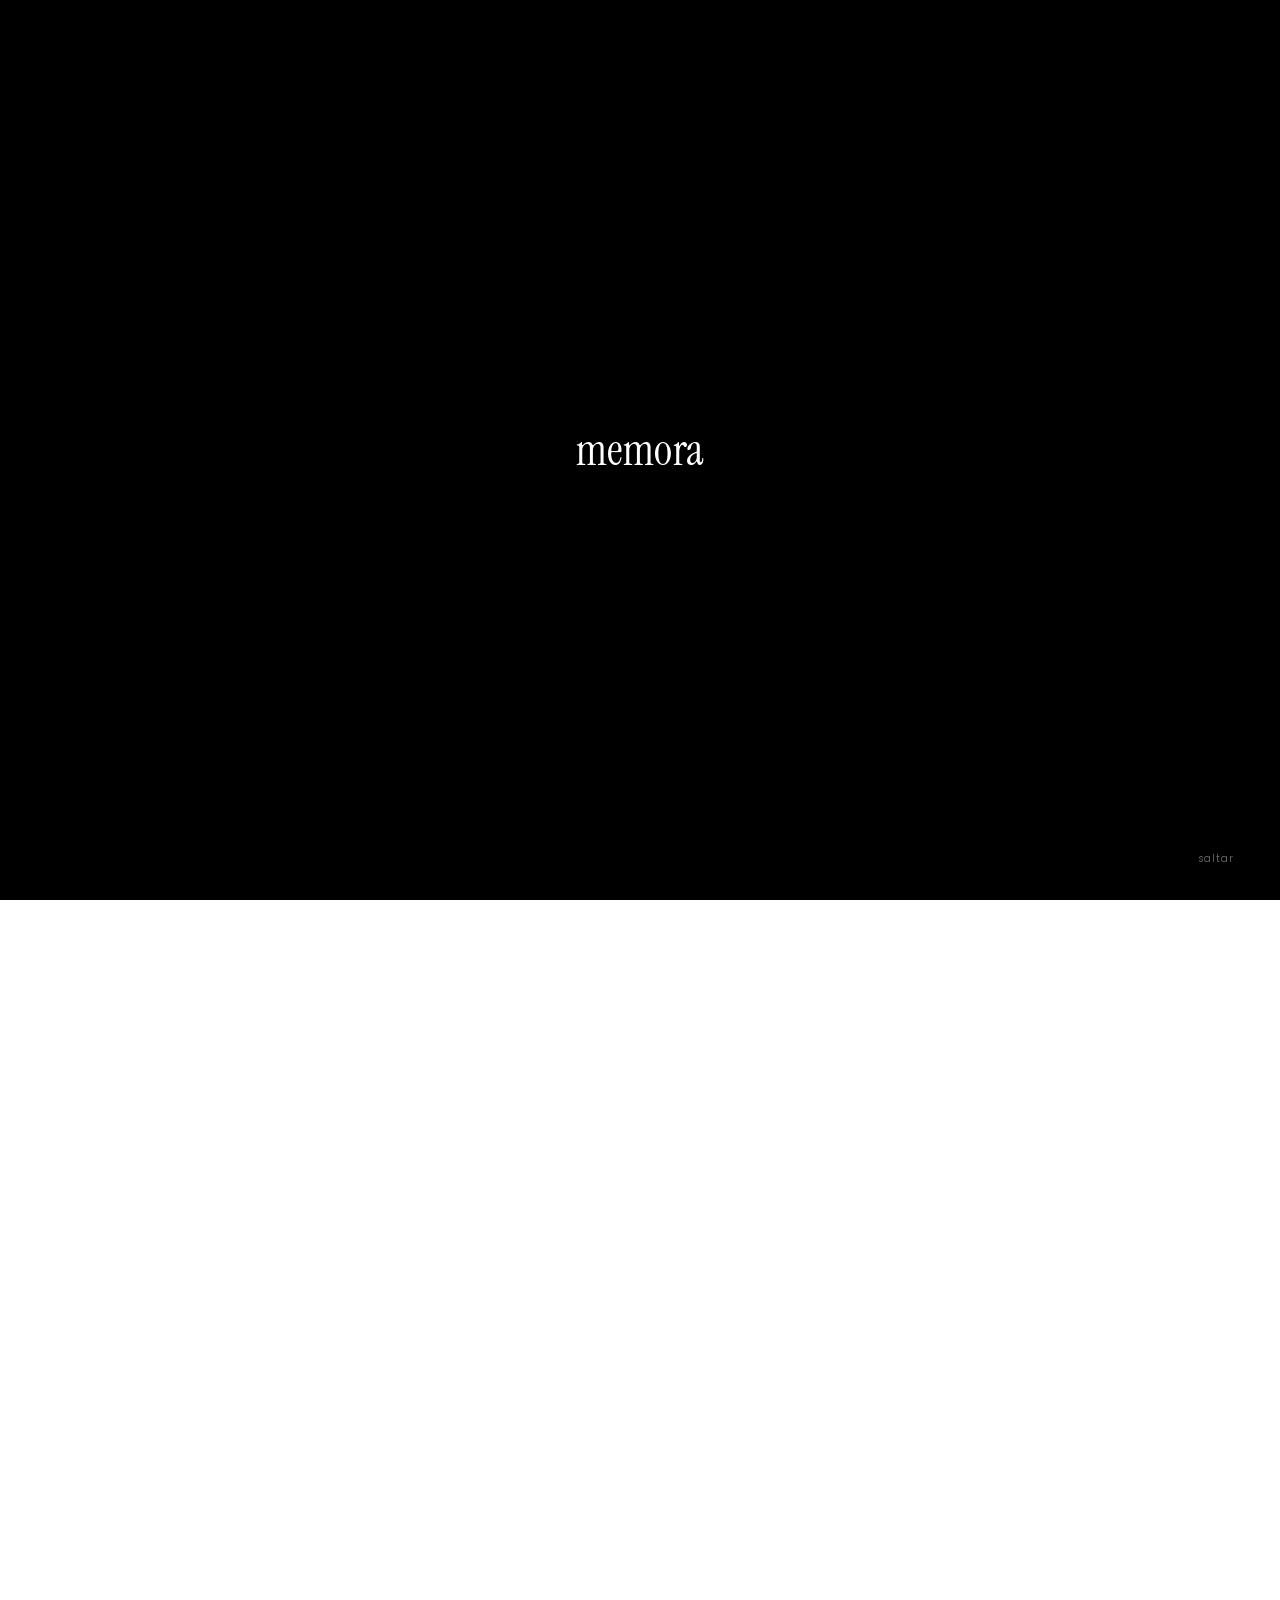
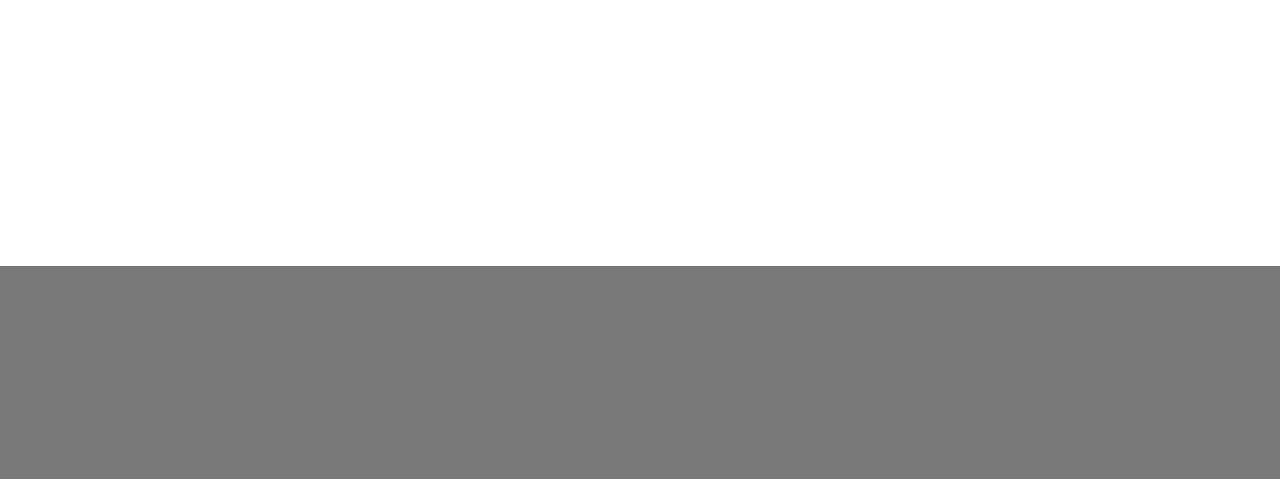
==== predisenadas.html @ 2d240a50 "Add files via upload" ====
<!DOCTYPE html>
<html lang="es" class="no-js">
<head>
<meta charset="UTF-8">
<meta name="viewport" content="width=device-width, initial-scale=1.0">
<title>pre-diseñadas — memora</title>
<meta name="description" content="Catálogo de invitaciones pre-diseñadas de memora.">

<script>
  document.documentElement.classList.remove('no-js');
  document.documentElement.classList.add('js');
  if (window.matchMedia('(prefers-reduced-motion: reduce)').matches) {
    document.documentElement.classList.add('reduced-motion');
  } else {
    var showIntro = true;
    try { showIntro = !window.sessionStorage.getItem('memora:intro'); } catch (e) {}
    if (showIntro) document.documentElement.classList.add('intro-active');
  }
</script>

<link rel="preconnect" href="https://fonts.googleapis.com">
<link rel="preconnect" href="https://fonts.gstatic.com" crossorigin>
<link href="https://fonts.googleapis.com/css2?family=Cormorant+Garamond:wght@300;400;500&family=DM+Sans:wght@300;400;500&family=Instrument+Serif:ital@0;1&family=Jomolhari&family=Karla:wght@300;400;500&family=Playfair+Display:wght@400;500&family=Poppins:wght@300;400;500;600&family=Space+Grotesk:wght@300;400;500&display=swap" rel="stylesheet">

<link rel="stylesheet" href="css/styles.css">
</head>
<body>

<!-- ============ CORTINILLA DE INTRO ============ -->
<div class="intro-curtain" id="introCurtain" aria-hidden="true">
  <video class="intro-curtain__video" src="assets/intro.mp4"
         autoplay muted loop playsinline preload="auto"></video>
  <div class="intro-curtain__veil"></div>
  <p class="intro-curtain__logo">memora</p>
  <button class="intro-curtain__skip" type="button" id="introSkip">saltar</button>
</div>

<!-- ============ HEADER ============ -->
<header class="header">
  <div class="header__inner">
    <a href="index.html" class="logo">memora</a>

    <nav class="nav" aria-label="principal">
      <a href="index.html#servicios">servicios</a>
      <a href="index.html#como-funciona">como funciona</a>
      <a href="predisenadas.html" class="is-current">pre-diseñadas</a>
      <a href="sobre-memora.html">sobre memora</a>
      <a href="index.html#pedir" class="is-active">pedir mi invitación</a>
    </nav>

    <button class="nav-toggle" id="navToggle" aria-label="abrir menú" aria-expanded="false">
      <span class="nav-toggle__icon"></span>
    </button>
  </div>

  <div class="nav-mobile" id="navMobile">
    <a href="index.html#servicios">servicios</a>
    <a href="index.html#como-funciona">como funciona</a>
    <a href="predisenadas.html" class="is-current">pre-diseñadas</a>
    <a href="sobre-memora.html">sobre memora</a>
    <a href="index.html#pedir" class="is-active">pedir mi invitación</a>
  </div>
</header>

<main>

  <!-- ============ ENCABEZADO ============ -->
  <section class="page-head">
    <div class="container">
      <h1 class="page-head__title" data-reveal>pre-diseñadas</h1>
      <p class="page-head__sub" data-reveal style="--d:1">elige la invitación que más se identifique contigo y tu evento</p>
    </div>
  </section>

  <!-- ============ CATÁLOGO ============ -->
  <section class="catalog">
    <div class="container">
      <div class="catalog__grid">
        <article class="design" data-reveal style="--d:0">
          <button class="design__open" type="button"
                  data-name="malmo"
                  data-tag="serif alta y mucho aire"
                  data-desc="tipografía serif de contraste alto sobre fondo hueso. las secciones se separan con líneas finas y la portada respira. funciona muy bien con fotos en blanco y negro.">
            <span class="ph design__media" role="img" aria-label="vista previa de malmo"></span>
            <span class="design__name">malmo</span>
          </button>
          <div class="design__actions">
            <a href="index.html#pedir" class="btn btn--fill">seleccionar</a>
            <button type="button" class="btn btn--link design__demo"
                    data-name="malmo" data-tag="serif alta y mucho aire" data-desc="tipografía serif de contraste alto sobre fondo hueso. las secciones se separan con líneas finas y la portada respira. funciona muy bien con fotos en blanco y negro.">ver demo <span class="arrow">&rsaquo;</span></button>
          </div>
        </article>

        <article class="design" data-reveal style="--d:1">
          <button class="design__open" type="button"
                  data-name="odense"
                  data-tag="editorial, a dos columnas"
                  data-desc="estructura de revista: título grande a la izquierda y los datos del evento en columna. pensada para bodas con varios momentos en el mismo día.">
            <span class="ph design__media" role="img" aria-label="vista previa de odense"></span>
            <span class="design__name">odense</span>
          </button>
          <div class="design__actions">
            <a href="index.html#pedir" class="btn btn--fill">seleccionar</a>
            <button type="button" class="btn btn--link design__demo"
                    data-name="odense" data-tag="editorial, a dos columnas" data-desc="estructura de revista: título grande a la izquierda y los datos del evento en columna. pensada para bodas con varios momentos en el mismo día.">ver demo <span class="arrow">&rsaquo;</span></button>
          </div>
        </article>

        <article class="design" data-reveal style="--d:0">
          <button class="design__open" type="button"
                  data-name="lund"
                  data-tag="minimal, todo en una vista"
                  data-desc="una sola pantalla vertical con la información esencial. sin secciones extra, sin scroll infinito. ideal si tu evento es íntimo.">
            <span class="ph design__media" role="img" aria-label="vista previa de lund"></span>
            <span class="design__name">lund</span>
          </button>
          <div class="design__actions">
            <a href="index.html#pedir" class="btn btn--fill">seleccionar</a>
            <button type="button" class="btn btn--link design__demo"
                    data-name="lund" data-tag="minimal, todo en una vista" data-desc="una sola pantalla vertical con la información esencial. sin secciones extra, sin scroll infinito. ideal si tu evento es íntimo.">ver demo <span class="arrow">&rsaquo;</span></button>
          </div>
        </article>

        <article class="design" data-reveal style="--d:1">
          <button class="design__open" type="button"
                  data-name="oslo"
                  data-tag="fondo oscuro y letra clara"
                  data-desc="el único pre-diseñado en negativo. texto en blanco sobre fondo negro, con acentos en gris. perfecto para eventos de noche.">
            <span class="ph design__media" role="img" aria-label="vista previa de oslo"></span>
            <span class="design__name">oslo</span>
          </button>
          <div class="design__actions">
            <a href="index.html#pedir" class="btn btn--fill">seleccionar</a>
            <button type="button" class="btn btn--link design__demo"
                    data-name="oslo" data-tag="fondo oscuro y letra clara" data-desc="el único pre-diseñado en negativo. texto en blanco sobre fondo negro, con acentos en gris. perfecto para eventos de noche.">ver demo <span class="arrow">&rsaquo;</span></button>
          </div>
        </article>

        <article class="design" data-reveal style="--d:0">
          <button class="design__open" type="button"
                  data-name="flam"
                  data-tag="fotografía a página completa"
                  data-desc="la foto manda: portada a sangre completa y el texto encima. las demás secciones se mantienen limpias para no competir.">
            <span class="ph design__media" role="img" aria-label="vista previa de flam"></span>
            <span class="design__name">flam</span>
          </button>
          <div class="design__actions">
            <a href="index.html#pedir" class="btn btn--fill">seleccionar</a>
            <button type="button" class="btn btn--link design__demo"
                    data-name="flam" data-tag="fotografía a página completa" data-desc="la foto manda: portada a sangre completa y el texto encima. las demás secciones se mantienen limpias para no competir.">ver demo <span class="arrow">&rsaquo;</span></button>
          </div>
        </article>

        <article class="design" data-reveal style="--d:1">
          <button class="design__open" type="button"
                  data-name="lulea"
                  data-tag="retícula y numeración"
                  data-desc="cada sección va numerada y alineada a una retícula visible. muy clara para invitados que necesitan itinerario detallado.">
            <span class="ph design__media" role="img" aria-label="vista previa de lulea"></span>
            <span class="design__name">lulea</span>
          </button>
          <div class="design__actions">
            <a href="index.html#pedir" class="btn btn--fill">seleccionar</a>
            <button type="button" class="btn btn--link design__demo"
                    data-name="lulea" data-tag="retícula y numeración" data-desc="cada sección va numerada y alineada a una retícula visible. muy clara para invitados que necesitan itinerario detallado.">ver demo <span class="arrow">&rsaquo;</span></button>
          </div>
        </article>

        <article class="design" data-reveal style="--d:0">
          <button class="design__open" type="button"
                  data-name="aarhus"
                  data-tag="suave, con mucho espacio"
                  data-desc="márgenes amplios, tipografía mediana y transiciones lentas. la lectura se siente calmada de principio a fin.">
            <span class="ph design__media" role="img" aria-label="vista previa de aarhus"></span>
            <span class="design__name">aarhus</span>
          </button>
          <div class="design__actions">
            <a href="index.html#pedir" class="btn btn--fill">seleccionar</a>
            <button type="button" class="btn btn--link design__demo"
                    data-name="aarhus" data-tag="suave, con mucho espacio" data-desc="márgenes amplios, tipografía mediana y transiciones lentas. la lectura se siente calmada de principio a fin.">ver demo <span class="arrow">&rsaquo;</span></button>
          </div>
        </article>

        <article class="design" data-reveal style="--d:1">
          <button class="design__open" type="button"
                  data-name="orebro"
                  data-tag="clásica con cenefas finas"
                  data-desc="marcos y cenefas de línea delgada enmarcando cada bloque. la opción más tradicional del catálogo, sin sentirse antigua.">
            <span class="ph design__media" role="img" aria-label="vista previa de orebro"></span>
            <span class="design__name">orebro</span>
          </button>
          <div class="design__actions">
            <a href="index.html#pedir" class="btn btn--fill">seleccionar</a>
            <button type="button" class="btn btn--link design__demo"
                    data-name="orebro" data-tag="clásica con cenefas finas" data-desc="marcos y cenefas de línea delgada enmarcando cada bloque. la opción más tradicional del catálogo, sin sentirse antigua.">ver demo <span class="arrow">&rsaquo;</span></button>
          </div>
        </article>

        <article class="design" data-reveal style="--d:0">
          <button class="design__open" type="button"
                  data-name="tromso"
                  data-tag="vertical, tipo scroll largo"
                  data-desc="pensada para leerse en celular de un tirón: bloques cortos, uno tras otro, y la confirmación siempre a la mano.">
            <span class="ph design__media" role="img" aria-label="vista previa de tromso"></span>
            <span class="design__name">tromso</span>
          </button>
          <div class="design__actions">
            <a href="index.html#pedir" class="btn btn--fill">seleccionar</a>
            <button type="button" class="btn btn--link design__demo"
                    data-name="tromso" data-tag="vertical, tipo scroll largo" data-desc="pensada para leerse en celular de un tirón: bloques cortos, uno tras otro, y la confirmación siempre a la mano.">ver demo <span class="arrow">&rsaquo;</span></button>
          </div>
        </article>

        <article class="design" data-reveal style="--d:1">
          <button class="design__open" type="button"
                  data-name="alta"
                  data-tag="asimétrica y con movimiento"
                  data-desc="los bloques se desfasan entre sí y aparecen conforme haces scroll. la más contemporánea de las diez.">
            <span class="ph design__media" role="img" aria-label="vista previa de alta"></span>
            <span class="design__name">alta</span>
          </button>
          <div class="design__actions">
            <a href="index.html#pedir" class="btn btn--fill">seleccionar</a>
            <button type="button" class="btn btn--link design__demo"
                    data-name="alta" data-tag="asimétrica y con movimiento" data-desc="los bloques se desfasan entre sí y aparecen conforme haces scroll. la más contemporánea de las diez.">ver demo <span class="arrow">&rsaquo;</span></button>
          </div>
        </article>
      </div>
    </div>
  </section>

  <!-- ============ CIERRE ============ -->
  <section class="closing closing--bare" id="pedir">
    <div class="container">
      <h2 class="closing__title" data-reveal>todo con y desde<br class="br-m"> el amor</h2>
      <p class="closing__sub" data-reveal style="--d:1">platicame tu idea, estemos en contacto y logremos tu invitación.</p>
      <div class="closing__actions" data-reveal style="--d:2">
        <a href="#pedir" class="btn btn--outline">escríbeme un mensaje</a>
      </div>
    </div>
  </section>

</main>

<!-- ============ FOOTER ============ -->
<footer class="footer">
  <div class="footer__inner">
    <p class="footer__logo" data-reveal>memora</p>
    <div class="footer__meta" data-reveal style="--d:1">
      <a href="#">@bymemora</a>
      <a href="#">bymemora.mx</a>
      <span>2026</span>
    </div>
  </div>
</footer>

<!-- ============ MODAL DE DEMO ============ -->
<div class="modal" id="demoModal" role="dialog" aria-modal="true" aria-labelledby="demoTitle" aria-hidden="true">
  <div class="modal__backdrop" data-close></div>

  <div class="modal__panel" role="document">
    <button class="modal__close" type="button" data-close aria-label="cerrar"></button>

    <div class="modal__head">
      <p class="modal__eyebrow" id="demoTag"></p>
      <h2 class="modal__title" id="demoTitle"></h2>
    </div>

    <!-- ---- vista previa + personalizador ---- -->
    <div class="modal__stage">

      <div class="preview" id="preview" data-palette="hueso" data-fonts="clasica">
        <div class="preview__bar" aria-hidden="true">
          <span></span><span></span><span></span>
          <em class="preview__tpl" id="previewTpl"></em>
        </div>
        <div class="preview__inner">
          <p class="preview__eyebrow">nos casamos</p>
          <h3 class="preview__names">ana <span class="preview__amp">&amp;</span> luis</h3>
          <span class="preview__rule"></span>
          <p class="preview__meta">sábado 14 de noviembre · 2026</p>
          <p class="preview__meta preview__meta--soft">hacienda san gabriel · morelos</p>
          <span class="preview__btn">confirmar asistencia</span>
          <p class="preview__foot">bymemora.mx/anayluis</p>
        </div>
      </div>

      <div class="picker">
        <p class="picker__label" id="labelPalettes">paletas de colores</p>
        <div class="picker__grid" role="radiogroup" aria-labelledby="labelPalettes">

          <button class="swatch is-active" type="button" role="radio" aria-checked="true" data-palette="hueso">
            <span class="swatch__bars" aria-hidden="true"><i></i><i></i><i></i><i></i></span>
            <span class="swatch__name">hueso</span>
          </button>

          <button class="swatch" type="button" role="radio" aria-checked="false" data-palette="tinta">
            <span class="swatch__bars" aria-hidden="true"><i></i><i></i><i></i><i></i></span>
            <span class="swatch__name">tinta</span>
          </button>

          <button class="swatch" type="button" role="radio" aria-checked="false" data-palette="nieve">
            <span class="swatch__bars" aria-hidden="true"><i></i><i></i><i></i><i></i></span>
            <span class="swatch__name">nieve</span>
          </button>

          <button class="swatch" type="button" role="radio" aria-checked="false" data-palette="terracota">
            <span class="swatch__bars" aria-hidden="true"><i></i><i></i><i></i><i></i></span>
            <span class="swatch__name">terracota</span>
          </button>

        </div>
      </div>

      <div class="picker">
        <p class="picker__label" id="labelFonts">paquetes de fuentes</p>
        <div class="picker__grid" role="radiogroup" aria-labelledby="labelFonts">

          <button class="fontchip is-active" type="button" role="radio" aria-checked="true" data-fonts="clasica">
            <span class="fontchip__head">Encabezado</span>
            <span class="fontchip__body">Texto de párrafo</span>
            <span class="fontchip__name">clásica</span>
          </button>

          <button class="fontchip" type="button" role="radio" aria-checked="false" data-fonts="editorial">
            <span class="fontchip__head">Encabezado</span>
            <span class="fontchip__body">Texto de párrafo</span>
            <span class="fontchip__name">editorial</span>
          </button>

          <button class="fontchip" type="button" role="radio" aria-checked="false" data-fonts="romantica">
            <span class="fontchip__head">Encabezado</span>
            <span class="fontchip__body">Texto de párrafo</span>
            <span class="fontchip__name">romántica</span>
          </button>

          <button class="fontchip" type="button" role="radio" aria-checked="false" data-fonts="moderna">
            <span class="fontchip__head">Encabezado</span>
            <span class="fontchip__body">Texto de párrafo</span>
            <span class="fontchip__name">moderna</span>
          </button>

        </div>
      </div>

    </div>

    <div class="modal__info">
      <p class="modal__text" id="demoText"></p>
      <p class="modal__label">incluye:</p>
      <ul class="modal__list">
        <li>dominio <span class="u">bymemora.mx/tunombreyeldetupareja</span>.</li>
        <li><strong>lista en 72 horas hábiles.</strong></li>
        <li>cambios de color y tipografías sugeridas.</li>
        <li>confirmación de asistencia integrada.</li>
        <li>galería de fotos y cuenta regresiva.</li>
        <li>responsiva para desktop y mobile.</li>
      </ul>
      <p class="modal__combo">combinación elegida: <strong id="demoCombo">hueso · clásica</strong></p>
      <div class="modal__actions">
        <a href="index.html#pedir" class="btn btn--fill" id="demoSelect">seleccionar esta invitación</a>
        <a href="#" class="btn btn--link">abrir demo completo <span class="arrow">&rsaquo;</span></a>
      </div>
    </div>
  </div>
</div>

<script src="js/main.js"></script>
</body>
</html>
---- css/styles.css ----
/* ============================================================
   memora — estilos base
   Fuentes: Jomolhari (display) · Poppins (texto) · Instrument Serif (logo)
   ============================================================ */

:root{
  /* paleta */
  --gray-100:#EEEEEE;
  --gray-500:#787878;
  --black:#000000;
  --white:#FFFFFF;

  /* tipografía */
  --font-display:"Jomolhari", Georgia, serif;
  --font-body:"Poppins", Helvetica, Arial, sans-serif;
  --font-logo:"Instrument Serif", Georgia, serif;

  /* layout */
  --container:1280px;
  --pad-x:20px;
  --radius:0px;

  /* movimiento */
  --ease-soft:cubic-bezier(.22,.61,.36,1);
  --ease-out:cubic-bezier(.16,1,.3,1);

  /* stack de cards */
  --stack-top:74px;
  --stack-step:12px;
  --stack-end:24px;
}

/* ---------- reset ---------- */
*,*::before,*::after{box-sizing:border-box;}
html{-webkit-text-size-adjust:100%;scroll-behavior:smooth;}
body{
  margin:0;
  background:var(--white);
  color:var(--black);
  font-family:var(--font-body);
  font-weight:300;
  line-height:1.65;
  -webkit-font-smoothing:antialiased;
}
h1,h2,h3,h4,p,ul,ol,figure{margin:0;padding:0;}
ul,ol{list-style:none;}
img{max-width:100%;display:block;}
a{color:inherit;text-decoration:none;}
button{font:inherit;color:inherit;background:none;border:0;cursor:pointer;}
:focus-visible{outline:1px solid var(--black);outline-offset:3px;}

.container{
  width:100%;
  max-width:var(--container);
  margin-inline:auto;
  padding-inline:var(--pad-x);
}

/* ============================================================
   REVEAL — fade in / fade out con scroll
   ============================================================ */
.js [data-reveal]{
  opacity:0;
  transform:translate3d(0,26px,0);
  transition:
    opacity var(--rev-dur,1.05s) var(--ease-soft) var(--rev-delay),
    transform var(--rev-dur,1.05s) var(--ease-soft) var(--rev-delay);
  will-change:opacity,transform;
}
.js [data-reveal].is-in{
  opacity:1;
  transform:translate3d(0,0,0);
}
[data-reveal]{--rev-delay:calc(var(--d,0) * 90ms);}
/* al salir por arriba no acumulamos delay: el fade-out es inmediato */
.js [data-reveal].is-out{--rev-delay:0ms;}

.reduced-motion [data-reveal],
.no-js [data-reveal]{opacity:1 !important;transform:none !important;}

/* saltos de línea condicionales */
.br-d{display:none;}   /* solo desktop */
.br-m{display:inline;} /* solo mobile  */

/* ---------- placeholders de imagen ---------- */
.ph{
  display:block;
  position:relative;
  width:100%;
  background-color:var(--gray-100);
  background-image:repeating-linear-gradient(45deg,
      rgba(120,120,120,.14) 0 1px, transparent 1px 12px);
  overflow:hidden;
}
.ph::after{
  content:"imagen";
  position:absolute;
  inset:0;
  display:flex;
  align-items:center;
  justify-content:center;
  font-size:10px;
  letter-spacing:.14em;
  text-transform:uppercase;
  color:var(--gray-500);
}
.ph--hero{aspect-ratio:16/11;}
.ph--wide{aspect-ratio:16/11;}
.ph--plan{aspect-ratio:16/10;background-color:#E2E2E2;}

/* ============================================================
   HEADER
   ============================================================ */
.header{
  position:sticky;
  top:0;
  z-index:60;
  background:var(--white);
}
.header__inner{
  max-width:var(--container);
  margin-inline:auto;
  padding:14px var(--pad-x);
  display:flex;
  align-items:center;
  justify-content:space-between;
  gap:24px;
}
.logo{
  font-family:var(--font-logo);
  font-size:26px;
  line-height:1;
  letter-spacing:.005em;
}
.nav{display:none;}
.nav a{
  font-size:11px;
  letter-spacing:.02em;
  color:var(--black);
}
.nav a.is-active{font-weight:600;}
.nav a.is-current{border-bottom:1px solid var(--black);padding-bottom:2px;}
.nav-mobile a.is-current{border-bottom:1px solid var(--black);justify-self:start;padding-bottom:2px;}

.nav-toggle{
  width:26px;height:26px;
  display:grid;place-items:center;
}
.nav-toggle__icon{
  position:relative;
  display:block;width:15px;height:15px;
}
.nav-toggle__icon::before,
.nav-toggle__icon::after{
  content:"";position:absolute;background:var(--black);
  transition:transform .3s ease,opacity .3s ease;
}
.nav-toggle__icon::before{left:0;top:7px;width:15px;height:1px;}
.nav-toggle__icon::after{top:0;left:7px;width:1px;height:15px;}
.nav-toggle[aria-expanded="true"] .nav-toggle__icon::after{transform:rotate(90deg);opacity:0;}
.nav-toggle[aria-expanded="true"] .nav-toggle__icon::before{transform:rotate(45deg);}

.nav-mobile{
  display:grid;
  gap:14px;
  padding:0 var(--pad-x);
  max-height:0;
  overflow:hidden;
  transition:max-height .35s ease,padding .35s ease;
}
.nav-mobile.is-open{max-height:320px;padding:8px var(--pad-x) 26px;}
.nav-mobile a{font-size:13px;}
.nav-mobile a.is-active{font-weight:600;}

/* ============================================================
   HERO
   ============================================================ */
.hero{padding-top:26px;}
.hero__title{
  font-family:var(--font-display);
  font-weight:400;
  font-size:40px;
  line-height:1.06;
  letter-spacing:-.005em;
}
.hero__sub{
  margin-top:14px;
  font-size:12px;
  line-height:1.6;
  color:var(--black);
  max-width:30ch;
}
.hero .ph--hero{margin-top:28px;}

/* ============================================================
   INTRO
   ============================================================ */
.intro{padding:56px 0 0;text-align:center;}
.intro__title{
  font-family:var(--font-display);
  font-weight:400;
  font-size:24px;
  line-height:1.22;
}
.intro__sub{
  margin-top:16px;
  font-size:12px;
  line-height:1.7;
  color:var(--black);
}

/* ============================================================
   PLANES
   ============================================================ */
.plans{padding:44px 0 0;}
.plans__stack{
  padding-bottom:10vh;
}
.plan{
  position:sticky;
  top:var(--plan-top,var(--stack-top));
  z-index:var(--z,1);
  background:var(--gray-100);
  padding:26px 20px 30px;
  transform-origin:center top;
  backface-visibility:hidden;
  will-change:transform,opacity;
}
.plan + .plan{margin-top:26px;}
.reduced-motion .plan{position:static;transform:none !important;opacity:1 !important;}

.plan__head{
  width:100%;
  display:flex;
  align-items:flex-start;
  justify-content:space-between;
  gap:16px;
  text-align:left;
}
.plan__title{
  font-family:var(--font-display);
  font-weight:400;
  font-size:27px;
  line-height:1.1;
}
.plan__chevron{
  flex:none;
  width:14px;height:14px;
  margin-top:10px;
  border-right:1px solid var(--black);
  border-bottom:1px solid var(--black);
  transform:rotate(45deg);
  transition:transform .3s ease;
}
.plan.is-open .plan__chevron{transform:rotate(225deg);}

.plan__body{
  max-height:0;
  overflow:hidden;
  transition:max-height .45s ease;
}
.plan.is-open .plan__body{max-height:2600px;}

.plan__price{
  font-family:var(--font-display);
  font-size:20px;
  line-height:1.2;
  margin-top:18px;
  text-align:right;
}
.plan__note{
  font-size:9px;
  color:var(--gray-500);
  text-align:right;
  margin-top:2px;
}
.plan__left .ph--plan{margin-top:16px;}

.plan__lead{
  font-weight:600;
  font-size:12px;
  line-height:1.5;
  margin-top:22px;
}
.plan__text{
  font-size:11px;
  line-height:1.75;
  color:var(--gray-500);
  margin-top:12px;
}
.plan__label{
  font-size:11px;
  margin-top:16px;
  color:var(--gray-500);
}
.plan__list{
  margin-top:6px;
  display:grid;
  gap:7px;
}
.plan__list li{
  position:relative;
  padding-left:14px;
  font-size:11px;
  line-height:1.55;
}
.plan__list li::before{
  content:"";
  position:absolute;
  left:2px;top:.62em;
  width:3px;height:3px;
  border-radius:50%;
  background:var(--black);
}
.plan__list strong{font-weight:600;}
.plan__list .u{text-decoration:underline;text-underline-offset:2px;}

.plan__actions{
  margin-top:22px;
  display:flex;
  align-items:center;
  flex-wrap:wrap;
  gap:14px 20px;
}

/* ============================================================
   BOTONES
   ============================================================ */
.btn{
  display:inline-flex;
  align-items:center;
  gap:8px;
  font-size:11px;
  line-height:1;
  letter-spacing:.01em;
  border-radius:var(--radius);
  transition:background-color .25s ease,color .25s ease,border-color .25s ease;
}
.btn--fill{
  background:#DEDEDE;
  padding:11px 18px;
}
.btn--fill:hover{background:var(--black);color:var(--white);}
.btn--outline{
  background:var(--white);
  border:1px solid var(--gray-500);
  padding:11px 20px;
}
.btn--outline:hover{background:var(--black);border-color:var(--black);color:var(--white);}
.btn--link{padding:0;}
.btn--link .arrow{font-size:14px;}
.btn--link:hover{opacity:.55;}

/* ============================================================
   CÓMO FUNCIONA
   ============================================================ */
.how{padding:62px 0 0;text-align:center;}
.how__title{
  font-family:var(--font-display);
  font-weight:400;
  font-size:26px;
  line-height:1.2;
}
.how__sub{
  margin-top:10px;
  font-size:12px;
}

.tabs{
  margin-top:34px;
  display:flex;
  gap:22px;
  justify-content:flex-start;
  overflow-x:auto;
  padding-bottom:12px;
  border-bottom:1px solid var(--black);
  scrollbar-width:none;
}
.tabs::-webkit-scrollbar{display:none;}
.tab{
  flex:none;
  font-family:var(--font-display);
  font-size:15px;
  line-height:1.25;
  text-align:center;
  color:var(--black);
  opacity:.55;
  transition:opacity .25s ease;
}
.tab.is-active{opacity:1;}

.steps{
  margin-top:38px;
  display:grid;
  gap:34px;
}
.step__num{
  display:block;
  font-family:var(--font-display);
  font-size:26px;
  line-height:1;
}
.step__title{
  margin-top:8px;
  font-size:12px;
  font-weight:600;
  line-height:1.45;
}
.step__text{
  margin-top:10px;
  font-size:11px;
  line-height:1.75;
  color:var(--gray-500);
  max-width:34ch;
  margin-inline:auto;
}

.how__actions{
  margin-top:44px;
  display:flex;
  flex-direction:column;
  align-items:center;
  gap:12px;
}

/* ============================================================
   CIERRE
   ============================================================ */
.closing{padding:64px 0 0;}
.closing .ph--wide{margin-bottom:56px;}
.closing__title{
  font-family:var(--font-display);
  font-weight:400;
  font-size:32px;
  line-height:1.12;
  text-align:center;
}
.closing__sub{
  margin-top:16px;
  font-size:12px;
  line-height:1.7;
  text-align:center;
}
.closing__actions{
  margin-top:26px;
  display:flex;
  justify-content:center;
}

/* ============================================================
   FOOTER
   ============================================================ */
.footer{
  margin-top:70px;
  background:var(--gray-500);
  color:var(--white);
  overflow:hidden;
}
.footer__inner{
  max-width:var(--container);
  margin-inline:auto;
  padding:26px var(--pad-x) 0;
  display:flex;
  flex-direction:column;
}
.footer__meta{
  display:grid;
  gap:1px;
  font-size:10px;
  line-height:1.5;
  order:1;
}
.footer__logo{
  order:2;
  font-family:var(--font-logo);
  font-size:23vw;
  line-height:.82;
  margin-top:18px;
  margin-bottom:-.1em;
  letter-spacing:-.005em;
}

/* ============================================================
   TABLET
   ============================================================ */
@media (min-width:640px){
  .steps{grid-template-columns:1fr 1fr;gap:40px 30px;}
  .how__actions{flex-direction:row;justify-content:center;gap:16px;}
}

/* ============================================================
   DESKTOP
   ============================================================ */
@media (min-width:1000px){
  :root{
    --pad-x:40px;
    --stack-top:100px;
    --stack-step:22px;
    --stack-end:40px;
  }

  .br-d{display:inline;}
  .br-m{display:none;}

  /* ---- header ---- */
  .header__inner{padding:22px var(--pad-x);}
  .logo{font-size:30px;}
  .nav{
    display:flex;
    align-items:center;
    gap:clamp(28px,4.4vw,64px);
  }
  .nav a{font-size:12px;}
  .nav-toggle{display:none;}
  .nav-mobile{display:none;}

  /* ---- hero ---- */
  .hero{padding-top:64px;}
  .hero__title{
    font-size:clamp(64px,6.7vw,100px);
    line-height:1;
    text-align:center;
  }
  .hero__sub{
    margin-top:26px;
    font-size:12.5px;
    text-align:center;
    max-width:none;
  }
  .hero .ph--hero{margin-top:52px;aspect-ratio:16/4.1;}

  /* ---- intro ---- */
  .intro{padding:96px 0 0;}
  .intro__title{font-size:clamp(26px,2.4vw,34px);}
  .intro__sub{margin-top:22px;font-size:12.5px;}

  /* ---- planes ---- */
  .plans{padding:78px 0 0;}
  .plans__stack{padding-bottom:14vh;}
  .plan{
    padding:44px 44px 52px;
    display:grid;
    grid-template-columns:47% 1fr;
    column-gap:5%;
    align-items:start;
  }
  .plan + .plan{margin-top:44px;}

  .plan__head{
    grid-column:1;
    grid-row:1;
    cursor:default;
    pointer-events:none;
  }
  .plan__title{font-size:clamp(28px,2.85vw,40px);}
  .plan__chevron{display:none;}

  .plan__body{display:contents;max-height:none;overflow:visible;}
  .plan__left{grid-column:1;grid-row:2;}
  .plan__right{grid-column:2;grid-row:1 / span 2;}

  .plan__price{
    font-size:clamp(22px,2.05vw,29px);
    margin-top:22px;
    text-align:left;
  }
  .plan__note{font-size:9.5px;text-align:left;}
  .plan__left .ph--plan{margin-top:22px;aspect-ratio:16/7;}

  .plan__lead{font-size:12.5px;margin-top:0;}
  .plan__text{font-size:11.5px;margin-top:16px;}
  .plan__label{margin-top:20px;}
  .plan__list{margin-top:8px;gap:8px;}
  .plan__list li{font-size:11.5px;}
  .plan__actions{margin-top:30px;gap:14px 26px;}

  /* ---- cómo funciona ---- */
  .how{padding:120px 0 0;}
  .how__title{font-size:clamp(26px,2.4vw,34px);}
  .how__sub{margin-top:14px;font-size:12.5px;}

  .tabs{
    margin-top:56px;
    display:grid;
    grid-template-columns:repeat(3,1fr);
    gap:0;
    border-bottom:0;
    padding-bottom:0;
    overflow:visible;
  }
  .tab{
    font-size:clamp(20px,1.85vw,26px);
    padding-bottom:14px;
    opacity:1;
    border-bottom:1px solid transparent;
  }
  .tab.is-active{border-bottom-color:var(--black);}

  .steps{
    margin-top:48px;
    grid-template-columns:repeat(4,1fr);
    gap:0 4%;
  }
  .step__num{font-size:clamp(24px,2.1vw,30px);}
  .step__title{margin-top:12px;font-size:12.5px;}
  .step__text{margin-top:14px;font-size:11.5px;max-width:none;}

  .how__actions{margin-top:64px;gap:20px;}

  /* ---- cierre ---- */
  .closing{padding:120px 0 0;}
  .closing .ph--wide{margin-bottom:96px;aspect-ratio:16/4.1;}
  .closing__title{font-size:clamp(48px,4.6vw,70px);}
  .closing__sub{margin-top:26px;font-size:12.5px;}
  .closing__actions{margin-top:36px;}

  /* ---- footer ---- */
  .footer{margin-top:110px;}
  .footer__inner{
    flex-direction:row;
    align-items:flex-end;
    justify-content:space-between;
    padding:56px var(--pad-x) 0;
    gap:40px;
  }
  .footer__logo{
    order:1;
    font-size:clamp(120px,17vw,240px);
    margin-top:0;
  }
  .footer__meta{
    order:2;
    font-size:11px;
    text-align:right;
    padding-bottom:clamp(24px,3vw,48px);
  }
}

/* ============================================================
   ACCESIBILIDAD
   ============================================================ */
@media (prefers-reduced-motion:reduce){
  *{animation:none !important;transition:none !important;scroll-behavior:auto !important;}
}

/* ============================================================
   PÁGINAS INTERIORES — encabezado
   ============================================================ */
.page-head{
  padding:44px 0 0;
  text-align:center;
}
.page-head__title{
  font-family:var(--font-display);
  font-weight:400;
  font-size:clamp(42px,13vw,58px);
  line-height:1.02;
  letter-spacing:-.01em;
}
.page-head__sub{
  margin-top:18px;
  font-size:12px;
  line-height:1.7;
}

/* ============================================================
   CATÁLOGO PRE-DISEÑADAS
   ============================================================ */
.catalog{padding:38px 0 0;}
.catalog__grid{
  display:grid;
  grid-template-columns:1fr;
  gap:42px 26px;
}
.design{
  display:flex;
  flex-direction:column;
  align-items:flex-start;
}
.design__open{
  display:block;
  width:100%;
  text-align:left;
  padding:0;
}
.design__media{
  aspect-ratio:3/2;
  background-color:#D9D9D9;
  transition:opacity .5s var(--ease-soft);
}
.design__open:hover .design__media{opacity:.78;}
.design__name{
  font-family:var(--font-display);
  font-weight:400;
  font-size:clamp(30px,8vw,40px);
  line-height:1.1;
  margin-top:10px;
}
.design__actions{
  margin-top:12px;
  display:flex;
  align-items:center;
  gap:16px;
  flex-wrap:wrap;
}

/* ============================================================
   MODAL DE DEMO
   ============================================================ */
.modal{
  position:fixed;
  inset:0;
  z-index:120;
  display:grid;
  place-items:end center;
  visibility:hidden;
  pointer-events:none;
}
.modal.is-open{visibility:visible;pointer-events:auto;}

.modal__backdrop{
  position:absolute;
  inset:0;
  background:rgba(0,0,0,.42);
  opacity:0;
  transition:opacity .45s var(--ease-soft);
}
.modal.is-open .modal__backdrop{opacity:1;}

.modal__panel{
  position:relative;
  width:100%;
  max-height:92vh;
  overflow-y:auto;
  background:var(--white);
  padding:22px 20px 34px;
  transform:translate3d(0,26px,0);
  opacity:0;
  transition:transform .5s var(--ease-out),opacity .4s var(--ease-soft);
  -webkit-overflow-scrolling:touch;
}
.modal.is-open .modal__panel{transform:none;opacity:1;}

.modal__close{
  position:absolute;
  top:16px;right:18px;
  width:26px;height:26px;
  display:grid;place-items:center;
}
.modal__close::before,
.modal__close::after{
  content:"";
  position:absolute;
  width:15px;height:1px;
  background:var(--black);
}
.modal__close::before{transform:rotate(45deg);}
.modal__close::after{transform:rotate(-45deg);}

.modal__stage{margin-top:16px;}
.modal__eyebrow{
  font-size:10px;
  letter-spacing:.16em;
  text-transform:uppercase;
  color:var(--gray-500);
}
.modal__title{
  font-family:var(--font-display);
  font-weight:400;
  font-size:clamp(32px,9vw,44px);
  line-height:1.05;
  margin-top:4px;
}
.modal__info{margin-top:20px;}
.modal__text{
  font-size:12px;
  line-height:1.8;
  color:var(--gray-500);
}
.modal__label{
  margin-top:18px;
  font-size:11px;
  color:var(--gray-500);
}
.modal__list{
  margin-top:8px;
  display:grid;
  gap:7px;
}
.modal__list li{
  position:relative;
  padding-left:14px;
  font-size:11.5px;
  line-height:1.55;
}
.modal__list li::before{
  content:"";
  position:absolute;
  left:2px;top:.62em;
  width:3px;height:3px;
  border-radius:50%;
  background:var(--black);
}
.modal__actions{
  margin-top:24px;
  display:flex;
  align-items:center;
  gap:16px;
  flex-wrap:wrap;
}
body.is-locked{overflow:hidden;}

/* ============================================================
   SOBRE MEMORA
   ============================================================ */
.about{padding:44px 0 0;}
.about__grid{
  display:grid;
  grid-template-columns:1fr;
  gap:28px;
}
.about__media{aspect-ratio:3/4;background-color:#D9D9D9;}
.about__lead{
  font-weight:600;
  font-size:13px;
  line-height:1.55;
}
.about__text{
  margin-top:16px;
  font-size:12px;
  line-height:1.95;
}
.about__text + .about__text{margin-top:18px;}

/* variante de cierre sin banda de imagen */
.closing--bare{padding-top:80px;}

/* ============================================================
   DESKTOP — páginas interiores
   ============================================================ */
@media (min-width:640px){
  .catalog__grid{grid-template-columns:1fr 1fr;}
}

@media (min-width:1000px){
  .page-head{padding:80px 0 0;}
  .page-head__title{font-size:clamp(72px,8.2vw,120px);}
  .page-head__sub{margin-top:30px;font-size:13px;}

  .catalog{padding:56px 0 0;}
  .catalog__grid{gap:64px 5%;}
  .design__name{font-size:clamp(34px,3.4vw,48px);margin-top:14px;}
  .design__actions{margin-top:16px;gap:22px;}

  .modal{place-items:center;padding:40px;}
  .modal__panel{
    max-width:1000px;
    max-height:86vh;
    padding:46px 48px 52px;
    display:grid;
    grid-template-columns:1fr 1fr;
    column-gap:5%;
    align-items:start;
    transform:translate3d(0,20px,0) scale(.985);
  }
  .modal__head{grid-column:1;}
  .modal__info{grid-column:2;grid-row:1 / span 2;margin-top:0;}
  .modal__close{top:22px;right:24px;}
  .modal__text{font-size:12.5px;}

  .about{padding:96px 0 0;}
  .about__grid{grid-template-columns:45% 1fr;column-gap:5%;align-items:start;}
  .about__lead{font-size:15px;}
  .about__text{margin-top:22px;font-size:13px;line-height:2.05;}

  .closing--bare{padding-top:150px;}
}

/* ============================================================
   CORTINILLA DE INTRODUCCIÓN
   ============================================================ */
.intro-active,
.intro-active body{overflow:hidden;}

.intro-curtain{
  display:none;
  position:fixed;
  inset:0;
  z-index:200;
  place-items:center;
  background:var(--black);
  overflow:hidden;
  opacity:1;
  transition:opacity var(--intro-fade,1.2s) var(--ease-soft);
}
.js.intro-active .intro-curtain{display:grid;}

.intro-curtain__video{
  position:absolute;
  inset:0;
  width:100%;
  height:100%;
  object-fit:cover;
  transform:scale(1.02);
  animation:introZoom 6.4s var(--ease-out) forwards;
}
@keyframes introZoom{
  from{transform:scale(1.02);}
  to{transform:scale(1.09);}
}

.intro-curtain__veil{
  position:absolute;
  inset:0;
  background:
    radial-gradient(120% 90% at 50% 50%, rgba(0,0,0,.18) 0%, rgba(0,0,0,.5) 100%);
}

.intro-curtain__logo{
  position:relative;
  font-family:var(--font-logo);
  font-size:clamp(30px,3.6vw,44px);
  line-height:1;
  color:var(--white);
  letter-spacing:.16em;
  opacity:0;
  transform:translate3d(0,10px,0);
  transition:
    opacity 1.5s var(--ease-soft) .45s,
    transform 1.7s var(--ease-out) .45s,
    letter-spacing 1.9s var(--ease-out) .45s;
}
.intro-curtain.is-ready .intro-curtain__logo{
  opacity:1;
  transform:none;
  letter-spacing:.005em;
}

.intro-curtain__skip{
  position:absolute;
  right:20px;
  bottom:20px;
  font-size:10px;
  letter-spacing:.1em;
  color:var(--white);
  opacity:0;
  transition:opacity .8s var(--ease-soft) 1.6s;
}
.intro-curtain.is-ready .intro-curtain__skip{opacity:.45;}
.intro-curtain__skip:hover{opacity:1;}

.intro-curtain.is-done{
  opacity:0;
  pointer-events:none;
}

@media (min-width:1000px){
  .intro-curtain__skip{right:40px;bottom:32px;}
}

.reduced-motion .intro-curtain,
.no-js .intro-curtain{display:none !important;}

/* ============================================================
   ============================================================
   PERSONALIZADOR DE TEMAS  (modal pre-diseñadas)
   ------------------------------------------------------------
   ÚNICA FUENTE DE VERDAD.
   Cada bloque de aquí abajo define un tema completo. Los mismos
   valores alimentan la vista previa Y el chip que lo selecciona,
   así que basta editar un bloque para actualizar las dos cosas.
   ============================================================
   ============================================================ */

/* ---------- 1. PALETAS DE COLOR (4) ---------- */
[data-palette="hueso"]{
  --pv-bg:#F6F3EC;
  --pv-line:#DDD5C2;
  --pv-accent:#B08968;
  --pv-ink:#2B2A26;
}
[data-palette="tinta"]{
  --pv-bg:#16150F;
  --pv-line:#3A382C;
  --pv-accent:#C9A227;
  --pv-ink:#F3F0E6;
}
[data-palette="nieve"]{
  --pv-bg:#FFFFFF;
  --pv-line:#EEEEEE;
  --pv-accent:#787878;
  --pv-ink:#000000;
}
[data-palette="terracota"]{
  --pv-bg:#F7EDE8;
  --pv-line:#E7CFC5;
  --pv-accent:#C0675A;
  --pv-ink:#3A2621;
}

/* ---------- 2. PAQUETES DE FUENTES (4) ---------- */
[data-fonts="clasica"]{
  --pv-display:"Jomolhari", Georgia, serif;
  --pv-body:"Poppins", Helvetica, Arial, sans-serif;
}
[data-fonts="editorial"]{
  --pv-display:"Playfair Display", Georgia, serif;
  --pv-body:"Karla", Helvetica, Arial, sans-serif;
}
[data-fonts="romantica"]{
  --pv-display:"Cormorant Garamond", Georgia, serif;
  --pv-body:"DM Sans", Helvetica, Arial, sans-serif;
}
[data-fonts="moderna"]{
  --pv-display:"Instrument Serif", Georgia, serif;
  --pv-body:"Space Grotesk", Helvetica, Arial, sans-serif;
}

/* ============================================================
   VISTA PREVIA
   ============================================================ */
.preview{
  border:1px solid var(--gray-100);
  background:var(--pv-bg);
  color:var(--pv-ink);
  overflow:hidden;
  transition:background-color .55s var(--ease-soft),color .55s var(--ease-soft);
}

.preview__bar{
  display:flex;
  align-items:center;
  gap:5px;
  padding:9px 12px;
  border-bottom:1px solid var(--pv-line);
  transition:border-color .55s var(--ease-soft);
}
.preview__bar > span{
  width:5px;height:5px;
  border-radius:50%;
  background:var(--pv-line);
  transition:background-color .55s var(--ease-soft);
}
.preview__tpl{
  margin-left:auto;
  font-family:var(--font-body);
  font-style:normal;
  font-size:8.5px;
  letter-spacing:.14em;
  text-transform:uppercase;
  opacity:.5;
}

.preview__inner{
  aspect-ratio:3/2;
  display:flex;
  flex-direction:column;
  align-items:center;
  justify-content:center;
  text-align:center;
  gap:0;
  padding:22px 18px;
}
.preview__eyebrow{
  font-family:var(--pv-body);
  font-size:8.5px;
  font-weight:400;
  letter-spacing:.3em;
  text-transform:uppercase;
  color:var(--pv-accent);
  transition:color .55s var(--ease-soft),font-family .01s;
}
.preview__names{
  font-family:var(--pv-display);
  font-weight:400;
  font-size:clamp(30px,7.5vw,46px);
  line-height:1.04;
  margin-top:10px;
}
.preview__amp{color:var(--pv-accent);transition:color .55s var(--ease-soft);}
.preview__rule{
  display:block;
  width:44px;height:1px;
  margin:16px 0;
  background:var(--pv-accent);
  transition:background-color .55s var(--ease-soft);
}
.preview__meta{
  font-family:var(--pv-body);
  font-size:9.5px;
  letter-spacing:.05em;
  line-height:1.8;
}
.preview__meta--soft{opacity:.62;}
.preview__btn{
  margin-top:18px;
  display:inline-block;
  font-family:var(--pv-body);
  font-size:9px;
  letter-spacing:.12em;
  text-transform:uppercase;
  padding:8px 16px;
  border:1px solid var(--pv-accent);
  color:var(--pv-accent);
  transition:border-color .55s var(--ease-soft),color .55s var(--ease-soft);
}
.preview__foot{
  margin-top:16px;
  font-family:var(--pv-body);
  font-size:8px;
  letter-spacing:.16em;
  text-transform:lowercase;
  opacity:.45;
}

/* ============================================================
   SELECTORES (paletas + fuentes)
   ============================================================ */
.picker{margin-top:22px;}
.picker__label{
  font-size:11px;
  color:var(--gray-500);
  margin-bottom:10px;
}
.picker__grid{
  display:grid;
  grid-template-columns:1fr 1fr;
  gap:10px;
}

.swatch,
.fontchip{
  position:relative;
  display:block;
  width:100%;
  text-align:left;
  padding:10px;
  background:var(--gray-100);
  border:1px solid transparent;
  transition:border-color .3s var(--ease-soft),background-color .3s var(--ease-soft);
}
.swatch:hover,
.fontchip:hover{background:#E6E6E6;}
.swatch.is-active,
.fontchip.is-active{
  border-color:var(--black);
  background:var(--white);
}

.swatch__bars{
  display:flex;
  height:24px;
  border:1px solid rgba(0,0,0,.08);
  overflow:hidden;
}
.swatch__bars i{flex:1;}
.swatch__bars i:nth-child(1){background:var(--pv-bg);}
.swatch__bars i:nth-child(2){background:var(--pv-line);}
.swatch__bars i:nth-child(3){background:var(--pv-accent);}
.swatch__bars i:nth-child(4){background:var(--pv-ink);}
.swatch__name,
.fontchip__name{
  display:block;
  margin-top:8px;
  font-size:9.5px;
  letter-spacing:.1em;
  text-transform:uppercase;
  color:var(--gray-500);
}
.swatch.is-active .swatch__name,
.fontchip.is-active .fontchip__name{color:var(--black);}

.fontchip__head{
  display:block;
  font-family:var(--pv-display);
  font-size:17px;
  line-height:1.1;
  color:var(--black);
}
.fontchip__body{
  display:block;
  margin-top:3px;
  font-family:var(--pv-body);
  font-size:10px;
  color:var(--gray-500);
}

/* resumen de la combinación elegida */
.modal__combo{
  margin-top:20px;
  font-size:11px;
  color:var(--gray-500);
}
.modal__combo strong{
  font-weight:500;
  color:var(--black);
}

/* ============================================================
   DESKTOP — modal con personalizador
   ============================================================ */
@media (min-width:1000px){
  .modal__panel{max-width:1140px;}
  .modal__stage{grid-column:1;margin-top:22px;}
  .modal__info{grid-column:2;grid-row:1 / span 2;}

  .preview__inner{padding:34px 28px;}
  .preview__names{font-size:clamp(38px,3.6vw,52px);}
  .preview__eyebrow{font-size:9.5px;}
  .preview__meta{font-size:10.5px;}
  .preview__btn{font-size:9.5px;padding:9px 18px;}

  .picker{margin-top:26px;}
  .picker__grid{grid-template-columns:repeat(4,1fr);gap:10px;}
  .fontchip__head{font-size:15px;}
  .fontchip__body{font-size:9px;}
}
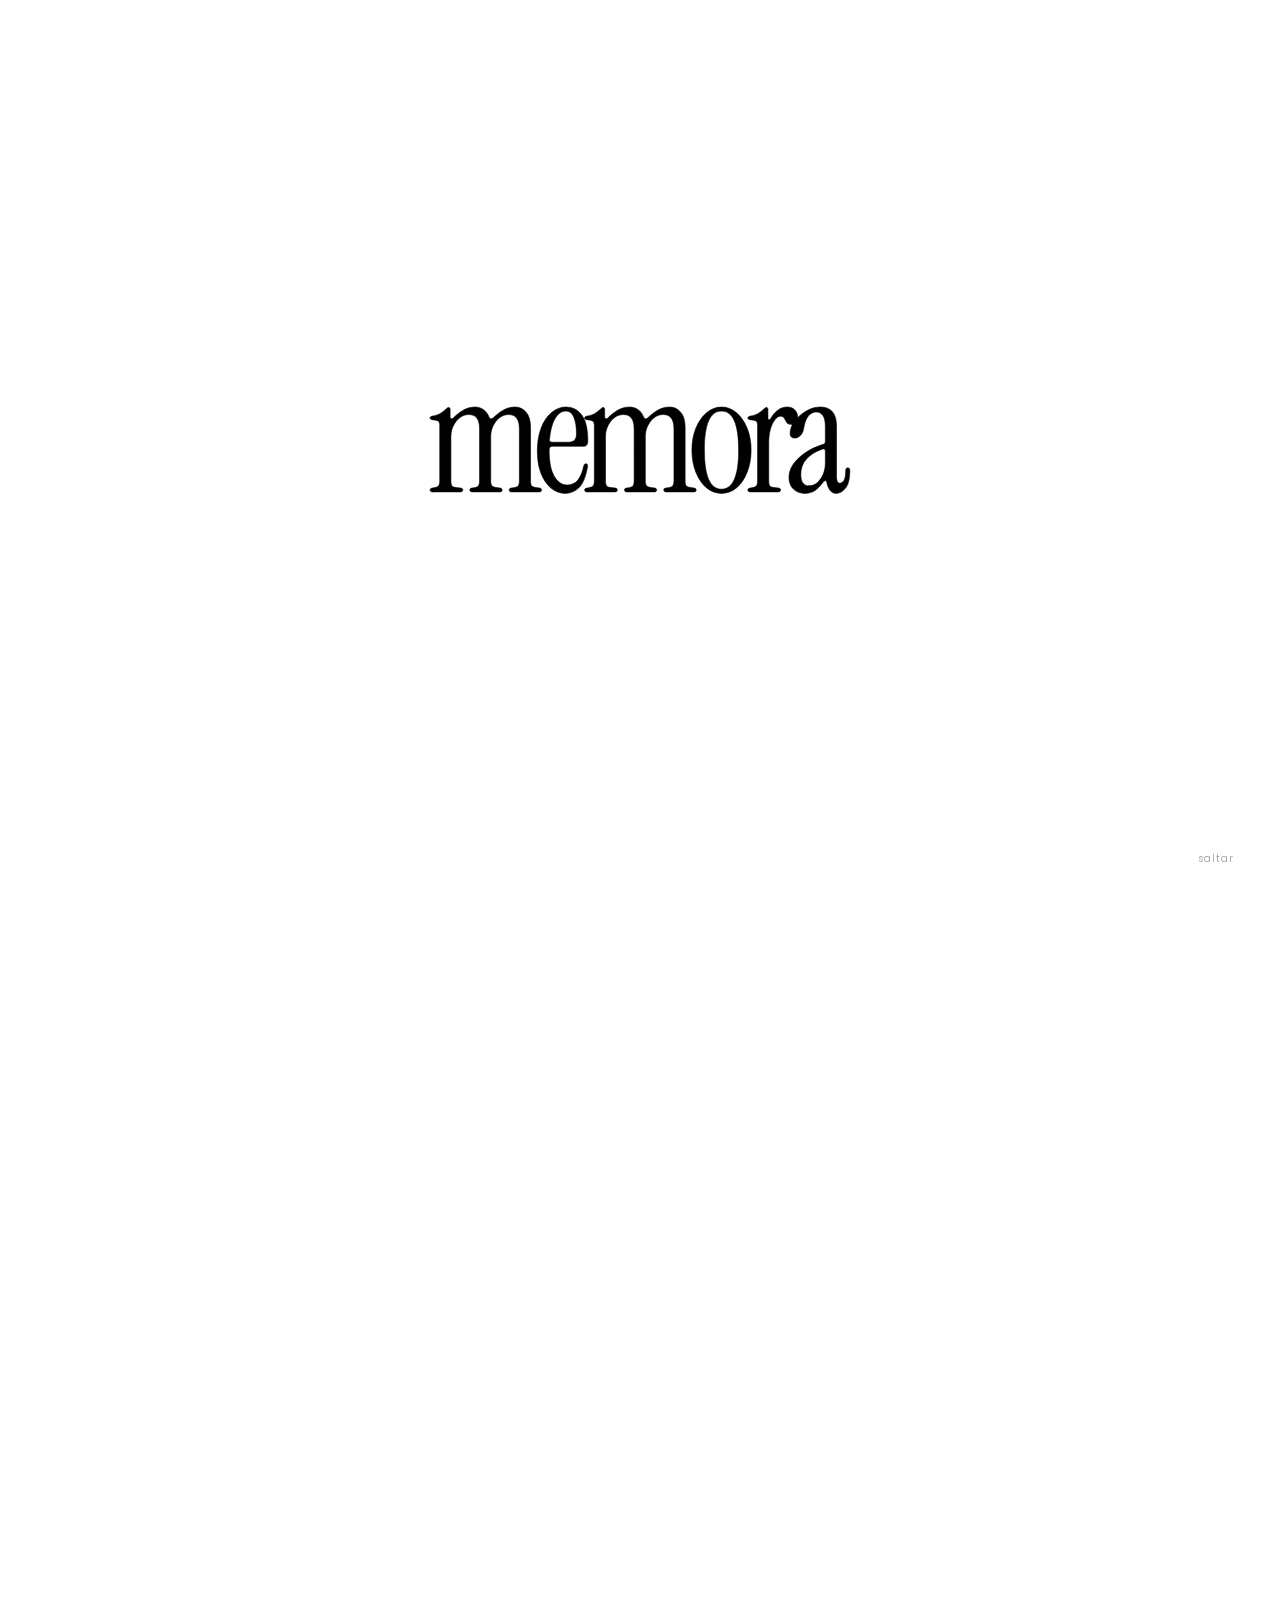
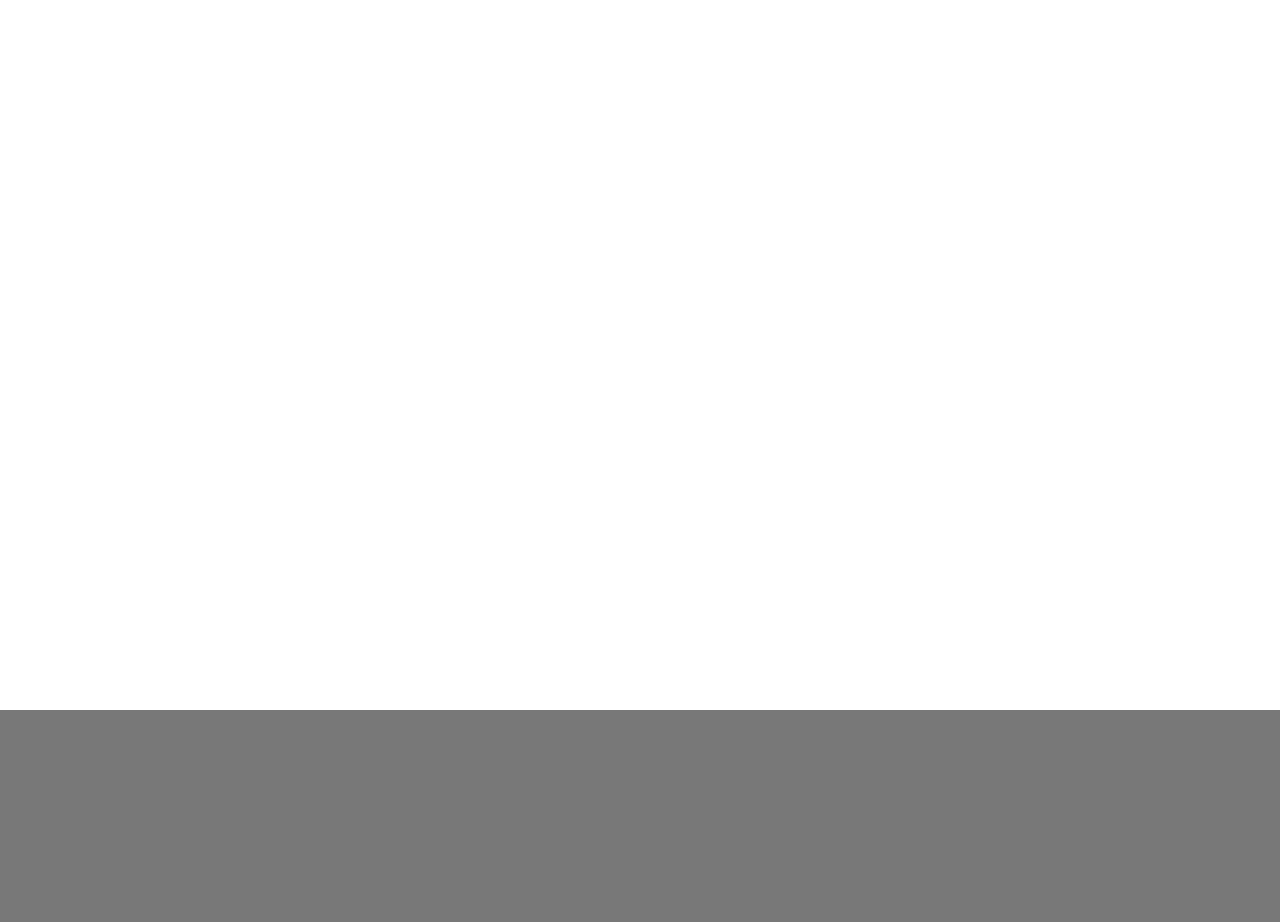
==== commit 920d3fe7: "Add files via upload" ====
--- a/predisenadas.html
+++ b/predisenadas.html
@@ -22,16 +22,16 @@
 <link rel="preconnect" href="https://fonts.gstatic.com" crossorigin>
 <link href="https://fonts.googleapis.com/css2?family=Cormorant+Garamond:wght@300;400;500&family=DM+Sans:wght@300;400;500&family=Instrument+Serif:ital@0;1&family=Jomolhari&family=Karla:wght@300;400;500&family=Playfair+Display:wght@400;500&family=Poppins:wght@300;400;500;600&family=Space+Grotesk:wght@300;400;500&display=swap" rel="stylesheet">
 
+<link rel="stylesheet" href="css/themes.css">
 <link rel="stylesheet" href="css/styles.css">
 </head>
 <body>
 
 <!-- ============ CORTINILLA DE INTRO ============ -->
 <div class="intro-curtain" id="introCurtain" aria-hidden="true">
-  <video class="intro-curtain__video" src="assets/intro.mp4"
-         autoplay muted loop playsinline preload="auto"></video>
-  <div class="intro-curtain__veil"></div>
-  <p class="intro-curtain__logo">memora</p>
+  <svg class="intro-curtain__logo" viewBox="0 0 1021 210" xmlns="http://www.w3.org/2000/svg" role="img" aria-label="memora">
+    <path class="intro-curtain__path" d="M6 206.4C2 206.4 2.38419e-07 204.934 2.38419e-07 202C2.38419e-07 199.6 1.73333 198 5.2 197.2L10 196.4C15.6 195.334 19.2 193.734 20.8 191.6C22.6667 189.2 23.6 185.2 23.6 179.6V45.2004C23.6 40.4004 22.8 37.2004 21.2 35.6004C19.8667 33.7337 17.3333 32.5337 13.6 32.0004L5.2 30.8004C1.73333 30.5337 2.38419e-07 29.067 2.38419e-07 26.4004C2.38419e-07 24.267 2.13333 22.8004 6.4 22.0004C14.6667 20.667 20.9333 18.5337 25.2 15.6004C29.7333 12.667 34.4 9.06705 39.2 4.80039C41.6 2.40039 43.6 1.20039 45.2 1.20039C47.6 1.20039 48.8 2.80038 48.8 6.00037V24.0004C48.8 25.867 49.6 27.3337 51.2 28.4004C52.8 29.2004 54.5333 28.667 56.4 26.8004C67.3333 16.4004 76.8 9.33371 84.8 5.60038C93.0667 1.86704 101.333 0.000377655 109.6 0.000377655C117.333 0.000377655 124.133 2.13372 130 6.40039C136.133 10.4004 140.667 16.5337 143.6 24.8004C144.4 26.9337 145.733 28.267 147.6 28.8004C149.733 29.067 151.733 28.267 153.6 26.4004C164.533 16.267 174 9.33371 182 5.60038C190 1.86704 198.133 0.000377655 206.4 0.000377655C217.6 0.000377655 226.667 4.26705 233.6 12.8004C240.8 21.0671 244.4 33.3337 244.4 49.6004V179.6C244.4 185.2 245.2 189.2 246.8 191.6C248.667 193.734 252.4 195.2 258 196L266.8 197.2C269.733 197.734 271.2 199.334 271.2 202C271.2 204.934 269.6 206.4 266.4 206.4H198C194.267 206.4 192.4 204.934 192.4 202C192.4 199.334 193.867 197.734 196.8 197.2L202.4 196.4C208.533 195.6 212.533 194 214.4 191.6C216.267 189.2 217.2 185.2 217.2 179.6V54.0004C217.2 40.9337 214.8 31.7337 210 26.4004C205.467 21.067 199.2 18.4004 191.2 18.4004C183.2 18.4004 175.867 20.9337 169.2 26.0004C162.8 30.8004 157.6 37.3337 153.6 45.6004C149.6 53.6004 147.6 62.5337 147.6 72.4004V179.6C147.6 185.2 148.533 189.2 150.4 191.6C152.267 193.734 156.133 195.2 162 196L170.8 197.2C173.733 197.734 175.2 199.334 175.2 202C175.2 204.934 173.6 206.4 170.4 206.4H102.4C98.6667 206.4 96.8 204.934 96.8 202C96.8 199.334 98.2667 197.734 101.2 197.2L106.8 196.4C112.4 195.6 116 194 117.6 191.6C119.467 189.2 120.4 185.2 120.4 179.6V54.0004C120.4 40.9337 118 31.7337 113.2 26.4004C108.667 21.067 102.4 18.4004 94.4 18.4004C86.4 18.4004 79.0667 20.9337 72.4 26.0004C66 30.8004 60.8 37.3337 56.8 45.6004C52.8 53.6004 50.8 62.5337 50.8 72.4004V179.6C50.8 185.2 51.6 189.2 53.2 191.6C55.0667 194 58.8 195.467 64.4 196L75.2 197.2C78.1333 197.734 79.6 199.2 79.6 201.6C79.6 204.8 77.6 206.4 73.6 206.4H6ZM328.441 210C315.641 210 304.174 205.734 294.041 197.2C283.907 188.667 275.774 176.667 269.641 161.2C263.774 145.467 260.841 127.334 260.841 106.8C260.841 85.7337 263.907 67.2004 270.041 51.2004C276.174 35.2004 284.574 22.6671 295.241 13.6004C305.907 4.53371 317.774 0.000377655 330.841 0.000377655C346.574 0.000377655 359.241 6.53371 368.841 19.6004C378.707 32.4004 383.641 53.3337 383.641 82.4004C383.641 91.2004 380.307 95.6004 373.641 95.6004H297.641C292.307 95.6004 289.641 98.6671 289.641 104.8C289.641 133.067 293.774 154.267 302.041 168.4C310.307 182.534 320.841 189.6 333.641 189.6C343.774 189.6 352.041 186 358.441 178.8C364.841 171.6 370.041 159.467 374.041 142.4C374.841 139.467 376.574 138 379.241 138C382.441 138 383.641 140.667 382.841 146C378.574 169.734 371.774 186.4 362.441 196C353.107 205.334 341.774 210 328.441 210ZM296.441 85.6004H336.841C349.641 85.6004 356.041 78.9337 356.041 65.6004C356.041 48.267 353.907 34.667 349.641 24.8004C345.374 14.9337 338.974 10.0004 330.441 10.0004C320.041 10.0004 311.241 16.0004 304.041 28.0004C297.107 40.0004 292.574 57.067 290.441 79.2004C289.907 83.4671 291.907 85.6004 296.441 85.6004ZM381.828 206.4C377.828 206.4 375.828 204.934 375.828 202C375.828 199.6 377.561 198 381.028 197.2L385.828 196.4C391.428 195.334 395.028 193.734 396.628 191.6C398.495 189.2 399.428 185.2 399.428 179.6V45.2004C399.428 40.4004 398.628 37.2004 397.028 35.6004C395.695 33.7337 393.161 32.5337 389.428 32.0004L381.028 30.8004C377.561 30.5337 375.828 29.067 375.828 26.4004C375.828 24.267 377.961 22.8004 382.228 22.0004C390.495 20.667 396.761 18.5337 401.028 15.6004C405.561 12.667 410.228 9.06705 415.028 4.80039C417.428 2.40039 419.428 1.20039 421.028 1.20039C423.428 1.20039 424.628 2.80038 424.628 6.00037V24.0004C424.628 25.867 425.428 27.3337 427.028 28.4004C428.628 29.2004 430.361 28.667 432.228 26.8004C443.161 16.4004 452.628 9.33371 460.628 5.60038C468.895 1.86704 477.161 0.000377655 485.428 0.000377655C493.161 0.000377655 499.961 2.13372 505.828 6.40039C511.961 10.4004 516.495 16.5337 519.428 24.8004C520.228 26.9337 521.561 28.267 523.428 28.8004C525.561 29.067 527.561 28.267 529.428 26.4004C540.361 16.267 549.828 9.33371 557.828 5.60038C565.828 1.86704 573.961 0.000377655 582.228 0.000377655C593.428 0.000377655 602.495 4.26705 609.428 12.8004C616.628 21.0671 620.228 33.3337 620.228 49.6004V179.6C620.228 185.2 621.028 189.2 622.628 191.6C624.495 193.734 628.228 195.2 633.828 196L642.628 197.2C645.561 197.734 647.028 199.334 647.028 202C647.028 204.934 645.428 206.4 642.228 206.4H573.828C570.095 206.4 568.228 204.934 568.228 202C568.228 199.334 569.695 197.734 572.628 197.2L578.228 196.4C584.361 195.6 588.361 194 590.228 191.6C592.095 189.2 593.028 185.2 593.028 179.6V54.0004C593.028 40.9337 590.628 31.7337 585.828 26.4004C581.295 21.067 575.028 18.4004 567.028 18.4004C559.028 18.4004 551.695 20.9337 545.028 26.0004C538.628 30.8004 533.428 37.3337 529.428 45.6004C525.428 53.6004 523.428 62.5337 523.428 72.4004V179.6C523.428 185.2 524.361 189.2 526.228 191.6C528.095 193.734 531.961 195.2 537.828 196L546.628 197.2C549.561 197.734 551.028 199.334 551.028 202C551.028 204.934 549.428 206.4 546.228 206.4H478.228C474.495 206.4 472.628 204.934 472.628 202C472.628 199.334 474.095 197.734 477.028 197.2L482.628 196.4C488.228 195.6 491.828 194 493.428 191.6C495.295 189.2 496.228 185.2 496.228 179.6V54.0004C496.228 40.9337 493.828 31.7337 489.028 26.4004C484.495 21.067 478.228 18.4004 470.228 18.4004C462.228 18.4004 454.895 20.9337 448.228 26.0004C441.828 30.8004 436.628 37.3337 432.628 45.6004C428.628 53.6004 426.628 62.5337 426.628 72.4004V179.6C426.628 185.2 427.428 189.2 429.028 191.6C430.895 194 434.628 195.467 440.228 196L451.028 197.2C453.961 197.734 455.428 199.2 455.428 201.6C455.428 204.8 453.428 206.4 449.428 206.4H381.828ZM708.669 210C695.069 210 682.802 205.467 671.869 196.4C661.202 187.067 652.669 174.4 646.269 158.4C639.869 142.4 636.669 124.534 636.669 104.8C636.669 85.0671 639.869 67.3337 646.269 51.6004C652.669 35.8671 661.335 23.3337 672.269 14.0004C683.202 4.66704 695.335 0.000377655 708.669 0.000377655C722.269 0.000377655 734.402 4.66704 745.069 14.0004C756.002 23.3337 764.669 35.8671 771.069 51.6004C777.469 67.3337 780.669 85.0671 780.669 104.8C780.669 124.534 777.469 142.4 771.069 158.4C764.935 174.4 756.402 187.067 745.469 196.4C734.535 205.467 722.269 210 708.669 210ZM708.669 200C736.402 200 750.269 168.267 750.269 104.8C750.269 41.6004 736.402 10.0004 708.669 10.0004C680.935 10.0004 667.069 41.6004 667.069 104.8C667.069 168.267 680.935 200 708.669 200ZM828.35 28.0004C839.283 9.33371 852.483 0.000377655 867.95 0.000377655C876.75 0.000377655 883.283 2.66705 887.55 8.00038C891.817 13.067 893.95 18.8004 893.95 25.2004C893.95 30.2671 892.617 34.4004 889.95 37.6004C887.55 40.8004 883.683 42.4004 878.35 42.4004C874.083 42.4004 870.883 41.467 868.75 39.6004C866.883 37.4671 865.283 35.067 863.95 32.4004C862.883 29.7337 861.55 27.467 859.95 25.6004C858.35 23.4671 855.683 22.4004 851.95 22.4004C847.15 22.4004 842.617 25.3337 838.35 31.2004C834.083 36.8004 830.483 44.4004 827.55 54.0004C824.883 63.6004 823.55 74.5337 823.55 86.8004V179.6C823.55 185.2 824.35 189.2 825.95 191.6C827.817 194 831.55 195.467 837.15 196L847.95 197.2C850.883 197.734 852.35 199.2 852.35 201.6C852.35 204.8 850.35 206.4 846.35 206.4H778.75C774.75 206.4 772.75 204.934 772.75 202C772.75 199.6 774.483 198 777.95 197.2L782.75 196.4C788.35 195.334 791.95 193.734 793.55 191.6C795.417 189.2 796.35 185.2 796.35 179.6V45.2004C796.35 40.4004 795.55 37.2004 793.95 35.6004C792.617 33.7337 790.083 32.5337 786.35 32.0004L777.95 30.8004C774.483 30.5337 772.75 29.067 772.75 26.4004C772.75 24.267 774.883 22.8004 779.15 22.0004C787.417 20.667 793.683 18.5337 797.95 15.6004C802.483 12.667 807.15 9.06705 811.95 4.80039C814.35 2.40039 816.35 1.20039 817.95 1.20039C820.35 1.20039 821.55 2.80038 821.55 6.00037V27.6004C821.55 29.467 822.35 30.667 823.95 31.2004C825.55 31.4671 827.017 30.4004 828.35 28.0004ZM911.063 210C899.863 210 890.663 206.534 883.463 199.6C876.263 192.4 872.663 182.934 872.663 171.2C872.663 159.734 876.263 148.934 883.463 138.8C890.663 128.4 900.529 119.067 913.062 110.8C925.596 102.534 939.863 95.8671 955.863 90.8004C959.329 89.7337 961.063 87.4671 961.063 84.0004V47.6004C961.063 34.8004 959.063 25.7337 955.063 20.4004C951.063 14.8004 945.596 12.0004 938.663 12.0004C931.996 12.0004 925.863 15.067 920.263 21.2004C914.929 27.067 911.063 37.0671 908.663 51.2004C907.329 59.7337 904.396 66.0004 899.863 70.0004C895.596 73.7337 891.196 75.6004 886.663 75.6004C879.196 75.6004 875.463 71.867 875.463 64.4004C875.463 56.6671 877.596 49.0671 881.863 41.6004C886.396 33.867 892.263 26.9337 899.463 20.8004C906.663 14.4004 914.529 9.33371 923.063 5.60038C931.596 1.86704 940.129 0.000377655 948.663 0.000377655C975.063 0.000377655 988.263 15.3337 988.263 46.0004V168.4C988.263 179.6 991.063 185.2 996.663 185.2C1000.13 185.2 1003.33 182.934 1006.26 178.4C1009.2 173.6 1010.66 165.6 1010.66 154.4C1010.66 150.134 1012.4 148 1015.86 148C1019.06 148 1020.66 150.267 1020.66 154.8C1020.66 174.267 1017.2 188.4 1010.26 197.2C1003.6 205.734 995.996 210 987.463 210C981.063 210 975.996 207.467 972.263 202.4C968.529 197.067 965.996 190.8 964.663 183.6C964.396 180.934 963.196 179.6 961.063 179.6C959.196 179.334 957.329 180.534 955.463 183.2C949.063 192 942.529 198.667 935.863 203.2C929.196 207.734 920.929 210 911.063 210ZM921.862 191.6C928.796 191.6 935.196 189.2 941.063 184.4C946.929 179.334 951.729 172.667 955.463 164.4C959.196 156.134 961.063 146.8 961.063 136.4V107.2C961.063 102.134 958.263 100.667 952.663 102.8C936.396 108.667 923.729 116.8 914.663 127.2C905.863 137.334 901.463 149.6 901.463 164C901.463 182.4 908.263 191.6 921.862 191.6Z"/>
+  </svg>
   <button class="intro-curtain__skip" type="button" id="introSkip">saltar</button>
 </div>
 
@@ -45,7 +45,7 @@
       <a href="index.html#como-funciona">como funciona</a>
       <a href="predisenadas.html" class="is-current">pre-diseñadas</a>
       <a href="sobre-memora.html">sobre memora</a>
-      <a href="index.html#pedir" class="is-active">pedir mi invitación</a>
+      <a href="pedir-mi-invitacion.html" class="is-active">pedir mi invitación</a>
     </nav>
 
     <button class="nav-toggle" id="navToggle" aria-label="abrir menú" aria-expanded="false">
@@ -58,7 +58,7 @@
     <a href="index.html#como-funciona">como funciona</a>
     <a href="predisenadas.html" class="is-current">pre-diseñadas</a>
     <a href="sobre-memora.html">sobre memora</a>
-    <a href="index.html#pedir" class="is-active">pedir mi invitación</a>
+    <a href="pedir-mi-invitacion.html" class="is-active">pedir mi invitación</a>
   </div>
 </header>
 
@@ -79,30 +79,30 @@
         <article class="design" data-reveal style="--d:0">
           <button class="design__open" type="button"
                   data-name="malmo"
+                  data-demo="https://wedding-minimalistinvite.vercel.app/"
                   data-tag="serif alta y mucho aire"
                   data-desc="tipografía serif de contraste alto sobre fondo hueso. las secciones se separan con líneas finas y la portada respira. funciona muy bien con fotos en blanco y negro.">
             <span class="ph design__media" role="img" aria-label="vista previa de malmo"></span>
             <span class="design__name">malmo</span>
           </button>
           <div class="design__actions">
-            <a href="index.html#pedir" class="btn btn--fill">seleccionar</a>
-            <button type="button" class="btn btn--link design__demo"
-                    data-name="malmo" data-tag="serif alta y mucho aire" data-desc="tipografía serif de contraste alto sobre fondo hueso. las secciones se separan con líneas finas y la portada respira. funciona muy bien con fotos en blanco y negro.">ver demo <span class="arrow">&rsaquo;</span></button>
+            <button type="button" class="btn btn--fill design__explore"
+                    data-name="malmo" data-demo="https://wedding-minimalistinvite.vercel.app/" data-tag="serif alta y mucho aire" data-desc="tipografía serif de contraste alto sobre fondo hueso. las secciones se separan con líneas finas y la portada respira. funciona muy bien con fotos en blanco y negro.">explorar este template</button>
           </div>
         </article>
 
         <article class="design" data-reveal style="--d:1">
           <button class="design__open" type="button"
                   data-name="odense"
+                  data-demo="demos/odense.html"
                   data-tag="editorial, a dos columnas"
                   data-desc="estructura de revista: título grande a la izquierda y los datos del evento en columna. pensada para bodas con varios momentos en el mismo día.">
             <span class="ph design__media" role="img" aria-label="vista previa de odense"></span>
             <span class="design__name">odense</span>
           </button>
           <div class="design__actions">
-            <a href="index.html#pedir" class="btn btn--fill">seleccionar</a>
-            <button type="button" class="btn btn--link design__demo"
-                    data-name="odense" data-tag="editorial, a dos columnas" data-desc="estructura de revista: título grande a la izquierda y los datos del evento en columna. pensada para bodas con varios momentos en el mismo día.">ver demo <span class="arrow">&rsaquo;</span></button>
+            <button type="button" class="btn btn--fill design__explore"
+                    data-name="odense" data-demo="demos/odense.html" data-tag="editorial, a dos columnas" data-desc="estructura de revista: título grande a la izquierda y los datos del evento en columna. pensada para bodas con varios momentos en el mismo día.">explorar este template</button>
           </div>
         </article>
 
@@ -115,9 +115,8 @@
             <span class="design__name">lund</span>
           </button>
           <div class="design__actions">
-            <a href="index.html#pedir" class="btn btn--fill">seleccionar</a>
-            <button type="button" class="btn btn--link design__demo"
-                    data-name="lund" data-tag="minimal, todo en una vista" data-desc="una sola pantalla vertical con la información esencial. sin secciones extra, sin scroll infinito. ideal si tu evento es íntimo.">ver demo <span class="arrow">&rsaquo;</span></button>
+            <button type="button" class="btn btn--fill design__explore"
+                    data-name="lund" data-tag="minimal, todo en una vista" data-desc="una sola pantalla vertical con la información esencial. sin secciones extra, sin scroll infinito. ideal si tu evento es íntimo.">explorar este template</button>
           </div>
         </article>
 
@@ -130,99 +129,38 @@
             <span class="design__name">oslo</span>
           </button>
           <div class="design__actions">
-            <a href="index.html#pedir" class="btn btn--fill">seleccionar</a>
-            <button type="button" class="btn btn--link design__demo"
-                    data-name="oslo" data-tag="fondo oscuro y letra clara" data-desc="el único pre-diseñado en negativo. texto en blanco sobre fondo negro, con acentos en gris. perfecto para eventos de noche.">ver demo <span class="arrow">&rsaquo;</span></button>
+            <button type="button" class="btn btn--fill design__explore"
+                    data-name="oslo" data-tag="fondo oscuro y letra clara" data-desc="el único pre-diseñado en negativo. texto en blanco sobre fondo negro, con acentos en gris. perfecto para eventos de noche.">explorar este template</button>
           </div>
         </article>
 
         <article class="design" data-reveal style="--d:0">
           <button class="design__open" type="button"
                   data-name="flam"
+                  data-demo="demos/mi-boda/index.html"
                   data-tag="fotografía a página completa"
                   data-desc="la foto manda: portada a sangre completa y el texto encima. las demás secciones se mantienen limpias para no competir.">
             <span class="ph design__media" role="img" aria-label="vista previa de flam"></span>
             <span class="design__name">flam</span>
           </button>
           <div class="design__actions">
-            <a href="index.html#pedir" class="btn btn--fill">seleccionar</a>
-            <button type="button" class="btn btn--link design__demo"
-                    data-name="flam" data-tag="fotografía a página completa" data-desc="la foto manda: portada a sangre completa y el texto encima. las demás secciones se mantienen limpias para no competir.">ver demo <span class="arrow">&rsaquo;</span></button>
+            <button type="button" class="btn btn--fill design__explore"
+                    data-name="flam" data-demo="demos/mi-boda/index.html" data-tag="fotografía a página completa" data-desc="la foto manda: portada a sangre completa y el texto encima. las demás secciones se mantienen limpias para no competir.">explorar este template</button>
           </div>
         </article>
 
         <article class="design" data-reveal style="--d:1">
           <button class="design__open" type="button"
                   data-name="lulea"
+                  data-demo="https://templatetwo-five.vercel.app/"
                   data-tag="retícula y numeración"
                   data-desc="cada sección va numerada y alineada a una retícula visible. muy clara para invitados que necesitan itinerario detallado.">
             <span class="ph design__media" role="img" aria-label="vista previa de lulea"></span>
             <span class="design__name">lulea</span>
           </button>
           <div class="design__actions">
-            <a href="index.html#pedir" class="btn btn--fill">seleccionar</a>
-            <button type="button" class="btn btn--link design__demo"
-                    data-name="lulea" data-tag="retícula y numeración" data-desc="cada sección va numerada y alineada a una retícula visible. muy clara para invitados que necesitan itinerario detallado.">ver demo <span class="arrow">&rsaquo;</span></button>
-          </div>
-        </article>
-
-        <article class="design" data-reveal style="--d:0">
-          <button class="design__open" type="button"
-                  data-name="aarhus"
-                  data-tag="suave, con mucho espacio"
-                  data-desc="márgenes amplios, tipografía mediana y transiciones lentas. la lectura se siente calmada de principio a fin.">
-            <span class="ph design__media" role="img" aria-label="vista previa de aarhus"></span>
-            <span class="design__name">aarhus</span>
-          </button>
-          <div class="design__actions">
-            <a href="index.html#pedir" class="btn btn--fill">seleccionar</a>
-            <button type="button" class="btn btn--link design__demo"
-                    data-name="aarhus" data-tag="suave, con mucho espacio" data-desc="márgenes amplios, tipografía mediana y transiciones lentas. la lectura se siente calmada de principio a fin.">ver demo <span class="arrow">&rsaquo;</span></button>
-          </div>
-        </article>
-
-        <article class="design" data-reveal style="--d:1">
-          <button class="design__open" type="button"
-                  data-name="orebro"
-                  data-tag="clásica con cenefas finas"
-                  data-desc="marcos y cenefas de línea delgada enmarcando cada bloque. la opción más tradicional del catálogo, sin sentirse antigua.">
-            <span class="ph design__media" role="img" aria-label="vista previa de orebro"></span>
-            <span class="design__name">orebro</span>
-          </button>
-          <div class="design__actions">
-            <a href="index.html#pedir" class="btn btn--fill">seleccionar</a>
-            <button type="button" class="btn btn--link design__demo"
-                    data-name="orebro" data-tag="clásica con cenefas finas" data-desc="marcos y cenefas de línea delgada enmarcando cada bloque. la opción más tradicional del catálogo, sin sentirse antigua.">ver demo <span class="arrow">&rsaquo;</span></button>
-          </div>
-        </article>
-
-        <article class="design" data-reveal style="--d:0">
-          <button class="design__open" type="button"
-                  data-name="tromso"
-                  data-tag="vertical, tipo scroll largo"
-                  data-desc="pensada para leerse en celular de un tirón: bloques cortos, uno tras otro, y la confirmación siempre a la mano.">
-            <span class="ph design__media" role="img" aria-label="vista previa de tromso"></span>
-            <span class="design__name">tromso</span>
-          </button>
-          <div class="design__actions">
-            <a href="index.html#pedir" class="btn btn--fill">seleccionar</a>
-            <button type="button" class="btn btn--link design__demo"
-                    data-name="tromso" data-tag="vertical, tipo scroll largo" data-desc="pensada para leerse en celular de un tirón: bloques cortos, uno tras otro, y la confirmación siempre a la mano.">ver demo <span class="arrow">&rsaquo;</span></button>
-          </div>
-        </article>
-
-        <article class="design" data-reveal style="--d:1">
-          <button class="design__open" type="button"
-                  data-name="alta"
-                  data-tag="asimétrica y con movimiento"
-                  data-desc="los bloques se desfasan entre sí y aparecen conforme haces scroll. la más contemporánea de las diez.">
-            <span class="ph design__media" role="img" aria-label="vista previa de alta"></span>
-            <span class="design__name">alta</span>
-          </button>
-          <div class="design__actions">
-            <a href="index.html#pedir" class="btn btn--fill">seleccionar</a>
-            <button type="button" class="btn btn--link design__demo"
-                    data-name="alta" data-tag="asimétrica y con movimiento" data-desc="los bloques se desfasan entre sí y aparecen conforme haces scroll. la más contemporánea de las diez.">ver demo <span class="arrow">&rsaquo;</span></button>
+            <button type="button" class="btn btn--fill design__explore"
+                    data-name="lulea" data-demo="https://templatetwo-five.vercel.app/" data-tag="retícula y numeración" data-desc="cada sección va numerada y alineada a una retícula visible. muy clara para invitados que necesitan itinerario detallado.">explorar este template</button>
           </div>
         </article>
       </div>
@@ -235,7 +173,7 @@
       <h2 class="closing__title" data-reveal>todo con y desde<br class="br-m"> el amor</h2>
       <p class="closing__sub" data-reveal style="--d:1">platicame tu idea, estemos en contacto y logremos tu invitación.</p>
       <div class="closing__actions" data-reveal style="--d:2">
-        <a href="#pedir" class="btn btn--outline">escríbeme un mensaje</a>
+        <a href="#contacto" class="btn btn--outline" data-contacto>escríbeme un mensaje</a>
       </div>
     </div>
   </section>
@@ -274,14 +212,24 @@
           <span></span><span></span><span></span>
           <em class="preview__tpl" id="previewTpl"></em>
         </div>
-        <div class="preview__inner">
-          <p class="preview__eyebrow">nos casamos</p>
-          <h3 class="preview__names">ana <span class="preview__amp">&amp;</span> luis</h3>
-          <span class="preview__rule"></span>
-          <p class="preview__meta">sábado 14 de noviembre · 2026</p>
-          <p class="preview__meta preview__meta--soft">hacienda san gabriel · morelos</p>
-          <span class="preview__btn">confirmar asistencia</span>
-          <p class="preview__foot">bymemora.mx/anayluis</p>
+        <div class="preview__stage">
+
+          <!-- vista previa en vivo: es el demo real, escalado -->
+          <iframe class="preview__live" id="previewFrame" title="vista previa de la invitación"
+                  loading="lazy" tabindex="-1" scrolling="no"></iframe>
+
+          <!-- respaldo: maqueta CSS para los templates que aún no tienen demo -->
+          <div class="preview__inner" id="previewMock">
+            <p class="preview__eyebrow">nos casamos</p>
+            <h3 class="preview__names">ana <span class="preview__amp">&amp;</span> luis</h3>
+            <span class="preview__rule"></span>
+            <p class="preview__meta">sábado 14 de noviembre · 2026</p>
+            <p class="preview__meta preview__meta--soft">hacienda san gabriel · morelos</p>
+            <span class="preview__btn">confirmar asistencia</span>
+            <p class="preview__foot">bymemora.mx/anayluis</p>
+          </div>
+
+          <span class="preview__badge" id="previewBadge">vista previa en vivo</span>
         </div>
       </div>
 
@@ -358,13 +306,38 @@
       </ul>
       <p class="modal__combo">combinación elegida: <strong id="demoCombo">hueso · clásica</strong></p>
       <div class="modal__actions">
-        <a href="index.html#pedir" class="btn btn--fill" id="demoSelect">seleccionar esta invitación</a>
-        <a href="#" class="btn btn--link">abrir demo completo <span class="arrow">&rsaquo;</span></a>
+        <button type="button" class="btn btn--fill" id="demoSelect">seleccionar esta invitación</button>
+        <a href="#" class="btn btn--link" id="demoOpen" target="_blank" rel="noopener">ver template con mi selección <span class="arrow">&rsaquo;</span></a>
       </div>
     </div>
   </div>
 </div>
 
+<!-- ============ MODAL DE CONFIRMACIÓN ============ -->
+<div class="confirm" id="confirmModal" role="dialog" aria-modal="true" aria-labelledby="confirmTitle" aria-hidden="true">
+  <div class="confirm__backdrop" data-confirm-close></div>
+
+  <div class="confirm__panel" role="document">
+    <button class="modal__close confirm__close" type="button" data-confirm-close aria-label="cerrar"></button>
+
+    <p class="confirm__eyebrow">¡buena elección!</p>
+    <h2 class="confirm__title" id="confirmTitle">estás seleccionando <span id="confTemplate"></span></h2>
+    <p class="confirm__text">
+      con la variante de color <strong id="confPalette"></strong>
+      y la tipografía <strong id="confFonts"></strong>.
+    </p>
+    <p class="confirm__q">¿quieres explorar más templates o vamos directo a que llenes el cuestionario y la pasarela de pago?</p>
+
+    <div class="confirm__actions">
+      <button type="button" class="btn btn--outline" id="confirmExplore">quiero seguir explorando</button>
+      <a href="#" class="btn btn--fill" id="confirmGo">¡sí! sigamos el proceso</a>
+    </div>
+  </div>
+</div>
+
+<script src="js/cursor.js"></script>
+<script src="js/transicion.js"></script>
+<script src="js/contacto.js"></script>
 <script src="js/main.js"></script>
 </body>
 </html>
--- a/css/themes.css
+++ b/css/themes.css
@@ -0,0 +1,55 @@
+/* ============================================================
+   memora — TEMAS
+   ------------------------------------------------------------
+   ÚNICA FUENTE DE VERDAD de paletas y tipografías.
+   Este archivo lo cargan DOS cosas:
+     · el personalizador del modal (predisenadas.html)
+     · los demos reales (demos/*.html)
+   Editas aquí una vez y cambian los dos. No dupliques colores
+   en ningún otro archivo.
+   ============================================================ */
+
+/* ---------- 1. PALETAS DE COLOR (4) ---------- */
+[data-palette="hueso"]{
+  --pv-bg:#F6F3EC;
+  --pv-line:#DDD5C2;
+  --pv-accent:#B08968;
+  --pv-ink:#2B2A26;
+}
+[data-palette="tinta"]{
+  --pv-bg:#16150F;
+  --pv-line:#3A382C;
+  --pv-accent:#C9A227;
+  --pv-ink:#F3F0E6;
+}
+[data-palette="nieve"]{
+  --pv-bg:#FFFFFF;
+  --pv-line:#EEEEEE;
+  --pv-accent:#787878;
+  --pv-ink:#000000;
+}
+[data-palette="terracota"]{
+  --pv-bg:#F7EDE8;
+  --pv-line:#E7CFC5;
+  --pv-accent:#C0675A;
+  --pv-ink:#3A2621;
+}
+
+/* ---------- 2. PAQUETES DE FUENTES (4) ---------- */
+[data-fonts="clasica"]{
+  --pv-display:"Jomolhari", Georgia, serif;
+  --pv-body:"Poppins", Helvetica, Arial, sans-serif;
+}
+[data-fonts="editorial"]{
+  --pv-display:"Playfair Display", Georgia, serif;
+  --pv-body:"Karla", Helvetica, Arial, sans-serif;
+}
+[data-fonts="romantica"]{
+  --pv-display:"Cormorant Garamond", Georgia, serif;
+  --pv-body:"DM Sans", Helvetica, Arial, sans-serif;
+}
+[data-fonts="moderna"]{
+  --pv-display:"Instrument Serif", Georgia, serif;
+  --pv-body:"Space Grotesk", Helvetica, Arial, sans-serif;
+}
+
--- a/css/styles.css
+++ b/css/styles.css
@@ -51,7 +51,7 @@
 
 .container{
   width:100%;
-  max-width:var(--container);
+  max-width:none;
   margin-inline:auto;
   padding-inline:var(--pad-x);
 }
@@ -116,11 +116,27 @@
   top:0;
   z-index:60;
   background:var(--white);
-}
+  transition:background-color .4s var(--ease-soft);
+}
+/* sobre el hero de video: transparente y en blanco */
+.header.is-over-hero{
+  background:transparent;
+}
+.header.is-over-hero .logo,
+.header.is-over-hero .nav a,
+.header.is-over-hero .nav-toggle__icon::before,
+.header.is-over-hero .nav-toggle__icon::after{
+  color:var(--white);
+}
+.header.is-over-hero .nav-toggle__icon::before,
+.header.is-over-hero .nav-toggle__icon::after{background:var(--white);}
+.header.is-over-hero .logo,
+.header.is-over-hero .nav a{transition:color .4s var(--ease-soft);}
+.header.is-over-hero .nav a.is-current{border-bottom-color:var(--white);}
 .header__inner{
-  max-width:var(--container);
+  max-width:none;
   margin-inline:auto;
-  padding:14px var(--pad-x);
+  padding:9px var(--pad-x);
   display:flex;
   align-items:center;
   justify-content:space-between;
@@ -128,7 +144,7 @@
 }
 .logo{
   font-family:var(--font-logo);
-  font-size:26px;
+  font-size:23px;
   line-height:1;
   letter-spacing:.005em;
 }
@@ -193,13 +209,91 @@
 .hero .ph--hero{margin-top:28px;}
 
 /* ============================================================
+   HERO CON VIDEO A PANTALLA COMPLETA
+   ============================================================ */
+.hero--video{
+  position:sticky;
+  top:0;
+  z-index:1;
+  min-height:100svh;
+  margin-top:-41px;          /* = alto del header en mobile, sin franja blanca */
+  display:flex;
+  align-items:center;
+  justify-content:flex-start;
+  text-align:left;
+  padding:0;
+  overflow:hidden;
+  background:var(--black);
+}
+.hero__video{
+  position:absolute;
+  inset:0;
+  width:100%;
+  height:100%;
+  object-fit:cover;
+  z-index:0;
+}
+.hero__veil{
+  position:absolute;
+  inset:0;
+  z-index:1;
+  background:linear-gradient(180deg,
+    rgba(0,0,0,.25) 0%,
+    rgba(0,0,0,.12) 45%,
+    rgba(0,0,0,.4) 100%);
+}
+.hero__content{
+  position:relative;
+  z-index:2;
+  color:var(--white);
+  width:100%;
+}
+.hero--video .hero__title{
+  font-family:var(--font-display);
+  font-weight:400;
+  font-size:clamp(30px,8vw,44px);
+  line-height:1.06;
+  letter-spacing:-.01em;
+  color:var(--white);
+}
+.hero--video .hero__sub{
+  margin:24px 0 0;
+  font-size:12px;
+  line-height:1.6;
+  color:var(--white);
+  opacity:.9;
+  letter-spacing:.02em;
+}
+
+/* ============================================================
    INTRO
    ============================================================ */
-.intro{padding:56px 0 0;text-align:center;}
+/* capa que envuelve todo el contenido después del hero:
+   se monta sobre el hero sticky y lo cubre por completo */
+.page-layer{
+  position:relative;
+  z-index:2;
+  background:var(--white);
+}
+
+.intro{
+  position:relative;
+  z-index:2;                        /* por encima del hero sticky */
+  min-height:88vh;                  /* casi tan grande como el hero */
+  margin-top:-4vh;                  /* sube y se empalma sobre el hero */
+  display:flex;
+  flex-direction:column;
+  align-items:flex-start;
+  justify-content:center;
+  text-align:left;
+  padding:56px 0;
+  background:var(--white);
+  box-shadow:0 -30px 60px rgba(0,0,0,.12);
+}
 .intro__title{
   font-family:var(--font-display);
   font-weight:400;
-  font-size:24px;
+  font-size:22px;
   line-height:1.22;
 }
 .intro__sub{
@@ -352,9 +446,9 @@
 .btn--link:hover{opacity:.55;}
 
 /* ============================================================
-   CÓMO FUNCIONA
-   ============================================================ */
-.how{padding:62px 0 0;text-align:center;}
+   CÓMO FUNCIONA — lista tipo directorio (estilo Forever)
+   ============================================================ */
+.how{padding:70px 0 0;text-align:left;}
 .how__title{
   font-family:var(--font-display);
   font-weight:400;
@@ -364,6 +458,7 @@
 .how__sub{
   margin-top:10px;
   font-size:12px;
+  color:var(--gray-500);
 }
 
 .tabs{
@@ -382,44 +477,111 @@
   font-family:var(--font-display);
   font-size:15px;
   line-height:1.25;
-  text-align:center;
+  text-align:left;
   color:var(--black);
   opacity:.55;
   transition:opacity .25s ease;
 }
 .tab.is-active{opacity:1;}
 
-.steps{
-  margin-top:38px;
+/* --- lista de pasos --- */
+.steplist{
+  margin-top:30px;
+  border-top:1px solid rgba(0,0,0,.14);
+}
+.steprow{
+  position:relative;
   display:grid;
-  gap:34px;
-}
-.step__num{
-  display:block;
-  font-family:var(--font-display);
-  font-size:26px;
-  line-height:1;
-}
-.step__title{
-  margin-top:8px;
+  grid-template-columns:56px 1fr 28px;
+  align-items:start;
+  gap:16px;
+  padding:22px 4px;
+  border-bottom:1px solid rgba(0,0,0,.14);
+  cursor:default;
+  transition:padding-left .4s var(--ease-soft);
+}
+/* barra que aparece al hacer hover */
+.steprow::before{
+  content:"";
+  position:absolute;
+  left:0;top:0;bottom:0;
+  width:0;
+  background:var(--black);
+  transition:width .4s var(--ease-soft);
+  z-index:0;
+}
+.steprow > *{position:relative;z-index:1;}
+
+.steprow__num{
+  font-family:var(--font-display);
+  font-size:18px;
+  line-height:1.3;
+  color:var(--gray-500);
+  transition:color .4s var(--ease-soft);
+}
+.steprow__title{
+  font-family:var(--font-display);
+  font-weight:400;
+  font-size:clamp(20px,5.5vw,28px);
+  line-height:1.14;
+  transition:color .4s var(--ease-soft);
+}
+.steprow__text{
+  margin-top:0;
+  max-height:0;
+  overflow:hidden;
+  opacity:0;
   font-size:12px;
-  font-weight:600;
-  line-height:1.45;
-}
-.step__text{
+  line-height:1.7;
+  color:var(--gray-500);
+  transition:max-height .45s var(--ease-soft),
+             opacity .4s var(--ease-soft),
+             margin-top .45s var(--ease-soft),
+             color .4s var(--ease-soft);
+}
+.steprow__mark{
+  justify-self:end;
+  font-size:18px;
+  line-height:1.2;
+  color:var(--gray-500);
+  transition:transform .4s var(--ease-soft),color .4s var(--ease-soft);
+}
+
+/* hover / focus: se pinta de negro y revela el texto */
+.steprow:hover,
+.steprow:focus-within{
+  padding-left:22px;
+}
+.steprow:hover::before,
+.steprow:focus-within::before{
+  width:100%;
+}
+.steprow:hover .steprow__num,
+.steprow:hover .steprow__title,
+.steprow:hover .steprow__text,
+.steprow:hover .steprow__mark,
+.steprow:focus-within .steprow__num,
+.steprow:focus-within .steprow__title,
+.steprow:focus-within .steprow__text,
+.steprow:focus-within .steprow__mark{
+  color:var(--white);
+}
+.steprow:hover .steprow__text,
+.steprow:focus-within .steprow__text{
+  max-height:120px;
+  opacity:1;
   margin-top:10px;
-  font-size:11px;
-  line-height:1.75;
-  color:var(--gray-500);
-  max-width:34ch;
-  margin-inline:auto;
+}
+.steprow:hover .steprow__mark,
+.steprow:focus-within .steprow__mark{
+  transform:rotate(45deg);
 }
 
 .how__actions{
   margin-top:44px;
   display:flex;
   flex-direction:column;
-  align-items:center;
+  align-items:flex-start;
   gap:12px;
 }
 
@@ -457,7 +619,7 @@
   overflow:hidden;
 }
 .footer__inner{
-  max-width:var(--container);
+  max-width:none;
   margin-inline:auto;
   padding:26px var(--pad-x) 0;
   display:flex;
@@ -485,7 +647,7 @@
    ============================================================ */
 @media (min-width:640px){
   .steps{grid-template-columns:1fr 1fr;gap:40px 30px;}
-  .how__actions{flex-direction:row;justify-content:center;gap:16px;}
+  .how__actions{flex-direction:row;justify-content:flex-start;gap:16px;}
 }
 
 /* ============================================================
@@ -503,8 +665,8 @@
   .br-m{display:none;}
 
   /* ---- header ---- */
-  .header__inner{padding:22px var(--pad-x);}
-  .logo{font-size:30px;}
+  .header__inner{padding:12px var(--pad-x);}
+  .logo{font-size:26px;}
   .nav{
     display:flex;
     align-items:center;
@@ -529,10 +691,14 @@
   }
   .hero .ph--hero{margin-top:52px;aspect-ratio:16/4.1;}
 
+  .hero--video{margin-top:-50px;}
+  .hero--video .hero__title{font-size:clamp(44px,5vw,72px);}
+  .hero--video .hero__sub{font-size:13px;margin-top:24px;letter-spacing:.04em;}
+
   /* ---- intro ---- */
-  .intro{padding:96px 0 0;}
-  .intro__title{font-size:clamp(26px,2.4vw,34px);}
-  .intro__sub{margin-top:22px;font-size:12.5px;}
+  .intro{min-height:92vh;padding:96px 0;margin-top:-5vh;}
+  .intro__title{font-size:clamp(32px,4vw,56px);line-height:1.14;}
+  .intro__sub{margin-top:24px;font-size:14px;}
 
   /* ---- planes ---- */
   .plans{padding:78px 0 0;}
@@ -575,37 +741,40 @@
   .plan__actions{margin-top:30px;gap:14px 26px;}
 
   /* ---- cómo funciona ---- */
-  .how{padding:120px 0 0;}
+  .how{padding:130px 0 0;}
   .how__title{font-size:clamp(26px,2.4vw,34px);}
   .how__sub{margin-top:14px;font-size:12.5px;}
 
   .tabs{
-    margin-top:56px;
-    display:grid;
-    grid-template-columns:repeat(3,1fr);
-    gap:0;
-    border-bottom:0;
+    margin-top:44px;
+    display:flex;
+    gap:36px;
+    border-bottom:1px solid rgba(0,0,0,.14);
     padding-bottom:0;
     overflow:visible;
   }
   .tab{
-    font-size:clamp(20px,1.85vw,26px);
+    font-size:clamp(18px,1.7vw,24px);
     padding-bottom:14px;
-    opacity:1;
+    opacity:.5;
     border-bottom:1px solid transparent;
+    margin-bottom:-1px;
   }
-  .tab.is-active{border-bottom-color:var(--black);}
-
-  .steps{
-    margin-top:48px;
-    grid-template-columns:repeat(4,1fr);
-    gap:0 4%;
+  .tab.is-active{opacity:1;border-bottom-color:var(--black);}
+
+  .steplist{margin-top:14px;}
+  .steprow{
+    grid-template-columns:80px 1fr 40px;
+    gap:24px;
+    padding:30px 6px;
   }
-  .step__num{font-size:clamp(24px,2.1vw,30px);}
-  .step__title{margin-top:12px;font-size:12.5px;}
-  .step__text{margin-top:14px;font-size:11.5px;max-width:none;}
-
-  .how__actions{margin-top:64px;gap:20px;}
+  .steprow__num{font-size:20px;}
+  .steprow__title{font-size:clamp(26px,2.6vw,38px);}
+  .steprow__text{font-size:13px;max-width:70ch;}
+  .steprow:hover .steprow__text,
+  .steprow:focus-within .steprow__text{max-height:80px;}
+
+  .how__actions{margin-top:56px;gap:20px;}
 
   /* ---- cierre ---- */
   .closing{padding:120px 0 0;}
@@ -647,20 +816,21 @@
    PÁGINAS INTERIORES — encabezado
    ============================================================ */
 .page-head{
-  padding:44px 0 0;
-  text-align:center;
+  padding:40px 0 0;
+  text-align:left;
 }
 .page-head__title{
   font-family:var(--font-display);
   font-weight:400;
-  font-size:clamp(42px,13vw,58px);
-  line-height:1.02;
+  font-size:clamp(30px,8vw,40px);
+  line-height:1.05;
   letter-spacing:-.01em;
 }
 .page-head__sub{
-  margin-top:18px;
+  margin-top:14px;
   font-size:12px;
   line-height:1.7;
+  max-width:44ch;
 }
 
 /* ============================================================
@@ -843,9 +1013,9 @@
 }
 
 @media (min-width:1000px){
-  .page-head{padding:80px 0 0;}
-  .page-head__title{font-size:clamp(72px,8.2vw,120px);}
-  .page-head__sub{margin-top:30px;font-size:13px;}
+  .page-head{padding:70px 0 0;}
+  .page-head__title{font-size:clamp(42px,4.4vw,60px);}
+  .page-head__sub{margin-top:20px;font-size:13px;}
 
   .catalog{padding:56px 0 0;}
   .catalog__grid{gap:64px 5%;}
@@ -864,7 +1034,7 @@
     transform:translate3d(0,20px,0) scale(.985);
   }
   .modal__head{grid-column:1;}
-  .modal__info{grid-column:2;grid-row:1 / span 2;margin-top:0;}
+  .modal__info{grid-column:2;grid-row:1 / span 2;margin-top:0;align-self:center;}
   .modal__close{top:22px;right:24px;}
   .modal__text{font-size:12.5px;}
 
@@ -877,7 +1047,7 @@
 }
 
 /* ============================================================
-   CORTINILLA DE INTRODUCCIÓN
+   CORTINILLA DE INTRODUCCIÓN — logo que se dibuja
    ============================================================ */
 .intro-active,
 .intro-active body{overflow:hidden;}
@@ -888,52 +1058,39 @@
   inset:0;
   z-index:200;
   place-items:center;
-  background:var(--black);
+  background:var(--white);
   overflow:hidden;
   opacity:1;
-  transition:opacity var(--intro-fade,1.2s) var(--ease-soft);
+  transition:opacity var(--intro-fade,1s) var(--ease-soft);
 }
 .js.intro-active .intro-curtain{display:grid;}
-
-.intro-curtain__video{
-  position:absolute;
-  inset:0;
-  width:100%;
-  height:100%;
-  object-fit:cover;
-  transform:scale(1.02);
-  animation:introZoom 6.4s var(--ease-out) forwards;
-}
-@keyframes introZoom{
-  from{transform:scale(1.02);}
-  to{transform:scale(1.09);}
-}
-
-.intro-curtain__veil{
-  position:absolute;
-  inset:0;
-  background:
-    radial-gradient(120% 90% at 50% 50%, rgba(0,0,0,.18) 0%, rgba(0,0,0,.5) 100%);
-}
 
 .intro-curtain__logo{
   position:relative;
-  font-family:var(--font-logo);
-  font-size:clamp(30px,3.6vw,44px);
-  line-height:1;
-  color:var(--white);
-  letter-spacing:.16em;
-  opacity:0;
-  transform:translate3d(0,10px,0);
-  transition:
-    opacity 1.5s var(--ease-soft) .45s,
-    transform 1.7s var(--ease-out) .45s,
-    letter-spacing 1.9s var(--ease-out) .45s;
-}
-.intro-curtain.is-ready .intro-curtain__logo{
-  opacity:1;
-  transform:none;
-  letter-spacing:.005em;
+  width:min(58vw,420px);
+  height:auto;
+  overflow:visible;
+}
+.intro-curtain__path{
+  fill:var(--black);
+  fill-opacity:0;                 /* el relleno entra al final */
+  stroke:var(--black);
+  stroke-width:1.4;
+  stroke-linejoin:round;
+  stroke-linecap:round;
+}
+/* al activarse: se dibuja el trazo y luego se rellena */
+.intro-curtain.is-ready .intro-curtain__path{
+  animation:logoDraw 2.2s var(--ease-out) forwards,
+            logoFill 1s var(--ease-soft) 1.9s forwards;
+}
+@keyframes logoDraw{
+  from{stroke-dashoffset:var(--len);}
+  to{stroke-dashoffset:0;}
+}
+@keyframes logoFill{
+  from{fill-opacity:0;}
+  to{fill-opacity:1;}
 }
 
 .intro-curtain__skip{
@@ -942,11 +1099,11 @@
   bottom:20px;
   font-size:10px;
   letter-spacing:.1em;
-  color:var(--white);
+  color:var(--black);
   opacity:0;
-  transition:opacity .8s var(--ease-soft) 1.6s;
-}
-.intro-curtain.is-ready .intro-curtain__skip{opacity:.45;}
+  transition:opacity .8s var(--ease-soft) 1.4s;
+}
+.intro-curtain.is-ready .intro-curtain__skip{opacity:.4;}
 .intro-curtain__skip:hover{opacity:1;}
 
 .intro-curtain.is-done{
@@ -962,59 +1119,10 @@
 .no-js .intro-curtain{display:none !important;}
 
 /* ============================================================
-   ============================================================
-   PERSONALIZADOR DE TEMAS  (modal pre-diseñadas)
-   ------------------------------------------------------------
-   ÚNICA FUENTE DE VERDAD.
-   Cada bloque de aquí abajo define un tema completo. Los mismos
-   valores alimentan la vista previa Y el chip que lo selecciona,
-   así que basta editar un bloque para actualizar las dos cosas.
-   ============================================================
-   ============================================================ */
-
-/* ---------- 1. PALETAS DE COLOR (4) ---------- */
-[data-palette="hueso"]{
-  --pv-bg:#F6F3EC;
-  --pv-line:#DDD5C2;
-  --pv-accent:#B08968;
-  --pv-ink:#2B2A26;
-}
-[data-palette="tinta"]{
-  --pv-bg:#16150F;
-  --pv-line:#3A382C;
-  --pv-accent:#C9A227;
-  --pv-ink:#F3F0E6;
-}
-[data-palette="nieve"]{
-  --pv-bg:#FFFFFF;
-  --pv-line:#EEEEEE;
-  --pv-accent:#787878;
-  --pv-ink:#000000;
-}
-[data-palette="terracota"]{
-  --pv-bg:#F7EDE8;
-  --pv-line:#E7CFC5;
-  --pv-accent:#C0675A;
-  --pv-ink:#3A2621;
-}
-
-/* ---------- 2. PAQUETES DE FUENTES (4) ---------- */
-[data-fonts="clasica"]{
-  --pv-display:"Jomolhari", Georgia, serif;
-  --pv-body:"Poppins", Helvetica, Arial, sans-serif;
-}
-[data-fonts="editorial"]{
-  --pv-display:"Playfair Display", Georgia, serif;
-  --pv-body:"Karla", Helvetica, Arial, sans-serif;
-}
-[data-fonts="romantica"]{
-  --pv-display:"Cormorant Garamond", Georgia, serif;
-  --pv-body:"DM Sans", Helvetica, Arial, sans-serif;
-}
-[data-fonts="moderna"]{
-  --pv-display:"Instrument Serif", Georgia, serif;
-  --pv-body:"Space Grotesk", Helvetica, Arial, sans-serif;
-}
+   NOTA: las paletas y los paquetes de fuentes viven en
+   css/themes.css — es la única fuente de verdad y la comparten
+   el modal de pre-diseñadas y los demos reales.
+   ============================================================ */
 
 /* ============================================================
    VISTA PREVIA
@@ -1202,7 +1310,7 @@
 @media (min-width:1000px){
   .modal__panel{max-width:1140px;}
   .modal__stage{grid-column:1;margin-top:22px;}
-  .modal__info{grid-column:2;grid-row:1 / span 2;}
+  .modal__info{grid-column:2;grid-row:1 / span 2;align-self:center;}
 
   .preview__inner{padding:34px 28px;}
   .preview__names{font-size:clamp(38px,3.6vw,52px);}
@@ -1215,3 +1323,772 @@
   .fontchip__head{font-size:15px;}
   .fontchip__body{font-size:9px;}
 }
+
+/* ============================================================
+   VISTA PREVIA EN VIVO (iframe del demo real)
+   ============================================================ */
+.preview__stage{
+  position:relative;
+  aspect-ratio:3/2;
+  overflow:hidden;
+}
+
+/* El iframe se renderiza al ancho de un desktop y luego se escala,
+   así el demo se ve tal cual, no en su versión mobile. */
+.preview__live{
+  position:absolute;
+  top:0;left:0;
+  width:250%;
+  height:250%;
+  border:0;
+  transform:scale(.4);
+  transform-origin:0 0;
+  pointer-events:none;
+  opacity:0;
+  transition:opacity .5s var(--ease-soft);
+}
+.preview.has-live .preview__live{opacity:1;}
+.preview.has-live .preview__inner{opacity:0;pointer-events:none;}
+
+.preview__inner{
+  position:absolute;
+  inset:0;
+  aspect-ratio:auto;
+  transition:opacity .4s var(--ease-soft);
+}
+
+.preview__badge{
+  position:absolute;
+  left:10px;bottom:10px;
+  font-family:var(--font-body);
+  font-size:8.5px;
+  letter-spacing:.14em;
+  text-transform:uppercase;
+  padding:5px 9px;
+  background:var(--black);
+  color:var(--white);
+  opacity:0;
+  transform:translate3d(0,6px,0);
+  transition:opacity .45s var(--ease-soft),transform .45s var(--ease-soft);
+}
+.preview__badge{opacity:.9;transform:none;}
+.preview.has-live .preview__badge{opacity:.9;}
+
+/* el link "abrir demo completo" se apaga si el template aún no tiene demo */
+.btn--link.is-off{opacity:.35;pointer-events:none;}
+
+/* ============================================================
+   CUESTIONARIO — stepper
+   ============================================================ */
+.stepper__count{
+  margin-top:34px;
+  font-size:10px;
+  letter-spacing:.16em;
+  text-transform:uppercase;
+  color:var(--gray-500);
+  text-align:left;
+}
+.stepper{
+  margin-top:14px;
+  display:flex;
+  gap:0;
+  overflow-x:auto;
+  scrollbar-width:none;
+  padding-bottom:6px;
+}
+.stepper::-webkit-scrollbar{display:none;}
+
+.stepper__item{
+  flex:none;
+  width:150px;
+  position:relative;
+  padding-top:16px;
+  text-align:center;
+  cursor:pointer;
+}
+.stepper__item:disabled{cursor:default;}
+.stepper__item::before{
+  content:"";
+  position:absolute;
+  top:5px;left:50%;
+  width:100%;height:1px;
+  background:var(--gray-100);
+  transition:background-color .5s var(--ease-soft);
+}
+.stepper__item:last-child::before{display:none;}
+.stepper__item.is-done::before{background:var(--black);}
+
+.stepper__dot{
+  position:absolute;
+  top:0;left:50%;
+  transform:translateX(-50%);
+  width:11px;height:11px;
+  border-radius:50%;
+  background:#CFCFCF;
+  transition:background-color .4s var(--ease-soft),transform .4s var(--ease-out);
+}
+.stepper__item.is-done .stepper__dot{background:var(--black);}
+.stepper__item.is-current .stepper__dot{background:var(--black);transform:translateX(-50%) scale(1.15);}
+
+.stepper__label{
+  display:block;
+  padding:0 8px;
+  font-size:9.5px;
+  line-height:1.45;
+  color:#BDBDBD;
+  transition:color .4s var(--ease-soft);
+}
+.stepper__item.is-done .stepper__label{color:var(--gray-500);}
+.stepper__item.is-current .stepper__label{color:var(--black);font-weight:500;}
+
+/* ============================================================
+   CUESTIONARIO — pasos
+   ============================================================ */
+.wizard{padding-bottom:20px;}
+.step{display:none;}
+.step.is-active{display:block;animation:stepIn .55s var(--ease-out) both;}
+@keyframes stepIn{
+  from{opacity:0;transform:translate3d(0,16px,0);}
+  to{opacity:1;transform:none;}
+}
+.reduced-motion .step.is-active{animation:none;}
+
+.step__head{
+  margin-top:48px;
+  font-family:var(--font-display);
+  font-weight:400;
+  font-size:clamp(24px,6vw,30px);
+  line-height:1.15;
+  text-align:left;
+}
+.step__note{
+  margin-top:12px;
+  font-size:11.5px;
+  line-height:1.75;
+  color:var(--gray-500);
+  text-align:left;
+  max-width:52ch;
+}
+
+/* ---------- campos ---------- */
+.fields{
+  margin-top:34px;
+  display:grid;
+  grid-template-columns:1fr;
+  gap:20px;
+  max-width:820px;
+}
+.field{display:flex;flex-direction:column;}
+.field__label{
+  font-size:11px;
+  color:var(--gray-500);
+  margin-bottom:7px;
+}
+.input{
+  width:100%;
+  font-family:var(--font-body);
+  font-size:13px;
+  font-weight:300;
+  color:var(--black);
+  background:var(--white);
+  border:0;
+  border-bottom:1px solid #CFCFCF;
+  border-radius:0;
+  padding:9px 2px;
+  transition:border-color .3s var(--ease-soft);
+  -webkit-appearance:none;
+  appearance:none;
+}
+select.input{background-image:none;}
+textarea.input{
+  border:1px solid #CFCFCF;
+  padding:12px;
+  line-height:1.7;
+  resize:vertical;
+}
+.input:focus{outline:none;border-color:var(--black);}
+.field__hint{margin-top:6px;font-size:10px;color:var(--gray-500);}
+.field__err{
+  margin-top:6px;
+  font-size:10px;
+  color:var(--black);
+  min-height:0;
+}
+.field__err--block{display:block;text-align:center;margin-top:14px;font-size:11px;}
+.field.has-error .input{border-color:var(--black);}
+.field.has-error .field__err::before{content:"↳ ";}
+
+/* ---------- opciones grandes (paso 2) ---------- */
+.options{
+  margin-top:34px;
+  display:grid;
+  gap:14px;
+  max-width:680px;
+}
+.option{
+  display:flex;
+  align-items:center;
+  gap:14px;
+  width:100%;
+  padding:20px 18px;
+  background:var(--gray-100);
+  text-align:left;
+  border:1px solid transparent;
+  transition:background-color .3s var(--ease-soft),border-color .3s var(--ease-soft);
+}
+.option:hover{background:#E5E5E5;}
+.option.is-active{border-color:var(--black);background:var(--white);}
+.option__main{flex:1;display:block;}
+.option__name{
+  display:block;
+  font-family:var(--font-display);
+  font-size:clamp(18px,5vw,23px);
+  line-height:1.2;
+}
+.option__note{
+  display:block;
+  margin-top:5px;
+  font-size:10.5px;
+  color:var(--gray-500);
+}
+.option__price{
+  font-size:11px;
+  white-space:nowrap;
+  color:var(--gray-500);
+}
+.option.is-active .option__price{color:var(--black);}
+.option__arrow{font-size:17px;opacity:.5;}
+
+/* ---------- tarjetas de diseño (paso 3) ---------- */
+.designs{
+  margin-top:32px;
+  display:grid;
+  grid-template-columns:1fr 1fr;
+  gap:18px 14px;
+}
+.dcard{
+  display:block;
+  text-align:left;
+  padding:8px;
+  border:1px solid transparent;
+  background:transparent;
+  transition:border-color .3s var(--ease-soft),background-color .3s var(--ease-soft);
+}
+.dcard:hover{background:var(--gray-100);}
+.dcard.is-active{border-color:var(--black);background:var(--white);}
+.dcard__media{aspect-ratio:3/2;background-color:#DEDEDE;}
+.dcard__name{
+  display:block;
+  margin-top:9px;
+  font-family:var(--font-display);
+  font-size:clamp(18px,5vw,24px);
+  line-height:1.1;
+}
+.dcard__tag{
+  display:block;
+  margin-top:3px;
+  font-size:9.5px;
+  color:var(--gray-500);
+  line-height:1.4;
+}
+.theme-pick{margin-top:36px;}
+
+/* ---------- extras (paso 4) ---------- */
+.extras{
+  margin-top:30px;
+  display:grid;
+  gap:2px;
+  max-width:820px;
+}
+.check{
+  display:flex;
+  align-items:flex-start;
+  gap:13px;
+  padding:16px 4px;
+  border-bottom:1px solid var(--gray-100);
+  cursor:pointer;
+}
+.check input{
+  flex:none;
+  width:15px;height:15px;
+  margin-top:2px;
+  accent-color:#000;
+}
+.check__body{flex:1;}
+.check__name{display:block;font-size:12.5px;}
+.check__note{display:block;margin-top:3px;font-size:10.5px;color:var(--gray-500);}
+.check__price{font-size:11px;color:var(--gray-500);white-space:nowrap;}
+.check--terms{
+  border:0;
+  padding:18px 0 4px;
+  font-size:10.5px;
+  line-height:1.6;
+  color:var(--gray-500);
+}
+
+/* ---------- revisión (paso 6) ---------- */
+.review{
+  margin-top:34px;
+  display:grid;
+  grid-template-columns:1fr;
+  gap:34px;
+}
+.review__title{
+  font-family:var(--font-display);
+  font-weight:400;
+  font-size:21px;
+  padding-bottom:12px;
+  border-bottom:1px solid var(--black);
+}
+.review__list{
+  margin-top:16px;
+  display:grid;
+  grid-template-columns:auto 1fr;
+  gap:9px 18px;
+  font-size:11.5px;
+}
+.review__list dt{color:var(--gray-500);}
+.review__list dd{margin:0;word-break:break-word;}
+
+.quote{
+  background:var(--gray-100);
+  padding:24px 20px 28px;
+  align-self:start;
+}
+.quote .review__title{border-bottom-color:var(--black);}
+.quote__lines{
+  margin-top:16px;
+  display:grid;
+  gap:11px;
+  font-size:11.5px;
+}
+.quote__lines li{
+  display:flex;
+  justify-content:space-between;
+  gap:16px;
+}
+.quote__lines em{font-style:normal;color:var(--gray-500);font-size:10px;}
+.quote__empty{color:var(--gray-500);}
+.quote__total{
+  margin-top:20px;
+  padding-top:16px;
+  border-top:1px solid #CFCFCF;
+  display:flex;
+  justify-content:space-between;
+  align-items:baseline;
+  font-size:11px;
+  color:var(--gray-500);
+}
+.quote__total strong{
+  font-family:var(--font-display);
+  font-weight:400;
+  font-size:26px;
+  color:var(--black);
+}
+
+.paymode{margin-top:20px;display:grid;gap:10px;}
+.paymode__opt{
+  display:flex;
+  align-items:flex-start;
+  gap:10px;
+  font-size:11.5px;
+  cursor:pointer;
+}
+.paymode__opt input{margin-top:3px;accent-color:#000;}
+.paymode__opt em{font-style:normal;color:var(--gray-500);}
+.paymode__opt small{display:block;font-size:9.5px;color:var(--gray-500);margin-top:2px;}
+
+.btn--pay{
+  width:100%;
+  justify-content:center;
+  margin-top:20px;
+  padding:15px 20px;
+  background:var(--black);
+  color:var(--white);
+  font-size:11px;
+  letter-spacing:.06em;
+}
+.btn--pay:hover{opacity:.85;}
+.btn--pay:disabled{opacity:.5;cursor:default;}
+.quote__legal{
+  margin-top:14px;
+  font-size:9.5px;
+  line-height:1.6;
+  color:var(--gray-500);
+}
+
+.sendstate{
+  margin-top:26px;
+  padding:18px 16px;
+  font-size:11.5px;
+  line-height:1.7;
+  border:1px solid var(--gray-500);
+}
+.sendstate.is-ok{border-color:var(--black);}
+.sendstate.is-error{border-color:var(--black);background:var(--gray-100);}
+.sendstate pre{
+  margin-top:12px;
+  max-height:280px;
+  overflow:auto;
+  font-size:10px;
+  line-height:1.5;
+  background:var(--white);
+  padding:12px;
+}
+
+/* ---------- navegación del wizard ---------- */
+.wizard__nav{
+  margin-top:44px;
+  display:flex;
+  gap:12px;
+  justify-content:space-between;
+  align-items:center;
+}
+.wizard__nav .btn{min-width:120px;justify-content:center;padding:13px 22px;}
+.wizard__nav .btn:disabled{opacity:.35;pointer-events:none;}
+
+/* ============================================================
+   CUESTIONARIO — desktop
+   ============================================================ */
+@media (min-width:1000px){
+  .stepper__count{display:none;}
+  .stepper{
+    margin-top:38px;
+    display:grid;
+    grid-template-columns:repeat(6,1fr);
+    overflow:visible;
+  }
+  .stepper__item{width:auto;padding-top:18px;}
+  .stepper__label{font-size:9px;}
+
+  .step__head{margin-top:64px;font-size:clamp(26px,2.4vw,34px);}
+  .fields{margin-top:44px;grid-template-columns:1fr 1fr;gap:26px 5%;}
+  .field--full{grid-column:1 / -1;}
+
+  .options{margin-top:44px;gap:16px;}
+  .option{padding:24px 24px;}
+
+  .designs{grid-template-columns:repeat(3,1fr);gap:28px 3%;margin-top:44px;}
+  .theme-pick{
+    margin-top:52px;
+    display:grid;
+    grid-template-columns:1fr 1fr;
+    gap:5%;
+  }
+  .theme-pick .picker{margin-top:0;}
+
+  .extras{margin-top:40px;}
+  .check{padding:18px 6px;}
+
+  .review{
+    grid-template-columns:1fr 400px;
+    gap:6%;
+    margin-top:46px;
+  }
+  .quote{padding:30px 28px 34px;position:sticky;top:110px;}
+
+  .wizard__nav{margin-top:60px;}
+  .wizard{padding-bottom:40px;}
+}
+
+/* ============================================================
+   MODAL DE CONFIRMACIÓN DE ELECCIÓN
+   ============================================================ */
+.confirm{
+  position:fixed;
+  inset:0;
+  z-index:140;                 /* por encima del modal de demo (120) */
+  display:grid;
+  place-items:center;
+  padding:20px;
+  visibility:hidden;
+  pointer-events:none;
+}
+.confirm.is-open{visibility:visible;pointer-events:auto;}
+
+.confirm__backdrop{
+  position:absolute;
+  inset:0;
+  background:rgba(0,0,0,.5);
+  opacity:0;
+  transition:opacity .4s var(--ease-soft);
+}
+.confirm.is-open .confirm__backdrop{opacity:1;}
+
+.confirm__panel{
+  position:relative;
+  width:100%;
+  max-width:440px;
+  background:var(--white);
+  padding:38px 26px 30px;
+  text-align:center;
+  transform:translate3d(0,16px,0) scale(.98);
+  opacity:0;
+  transition:transform .45s var(--ease-out),opacity .35s var(--ease-soft);
+}
+.confirm.is-open .confirm__panel{transform:none;opacity:1;}
+
+.confirm__close{position:absolute;top:16px;right:16px;}
+
+.confirm__eyebrow{
+  font-family:var(--font-display);
+  font-size:clamp(24px,7vw,30px);
+  line-height:1.05;
+}
+.confirm__title{
+  margin-top:14px;
+  font-family:var(--font-body);
+  font-weight:400;
+  font-size:14px;
+  line-height:1.55;
+}
+.confirm__title span{
+  font-family:var(--font-display);
+  text-transform:capitalize;
+}
+.confirm__text{
+  margin-top:10px;
+  font-size:12.5px;
+  line-height:1.7;
+  color:var(--gray-500);
+}
+.confirm__text strong{
+  font-weight:500;
+  color:var(--black);
+  text-transform:capitalize;
+}
+.confirm__q{
+  margin-top:18px;
+  font-size:12.5px;
+  line-height:1.7;
+}
+.confirm__actions{
+  margin-top:26px;
+  display:flex;
+  flex-direction:column;
+  gap:10px;
+}
+.confirm__actions .btn{width:100%;justify-content:center;padding:14px 18px;}
+
+@media (min-width:700px){
+  .confirm__panel{padding:44px 40px 34px;}
+  .confirm__actions{flex-direction:row-reverse;}
+  .confirm__actions .btn{width:auto;flex:1;}
+}
+
+/* ============================================================
+   CÓDIGO DE DESCUENTO (paso 6)
+   ============================================================ */
+.promo{
+  margin-top:18px;
+  padding-top:16px;
+  border-top:1px solid #CFCFCF;
+}
+.promo__toggle{
+  font-size:11px;
+  color:var(--gray-500);
+  text-decoration:underline;
+  text-underline-offset:2px;
+  padding:0;
+}
+.promo__toggle:hover{color:var(--black);}
+.promo__toggle.is-hidden{display:none;}
+
+.promo__row{
+  display:flex;
+  gap:8px;
+  margin-top:4px;
+}
+.promo__input{
+  flex:1;
+  text-transform:uppercase;
+  font-size:12px;
+  letter-spacing:.04em;
+  background:var(--white);
+  border:1px solid #CFCFCF;
+  padding:10px 12px;
+}
+.promo__input::placeholder{text-transform:none;letter-spacing:0;}
+.promo__apply{
+  flex:none;
+  padding:10px 16px;
+  font-size:11px;
+}
+.promo__apply:disabled{opacity:.5;cursor:default;}
+
+.promo__msg{
+  margin-top:8px;
+  font-size:10.5px;
+  line-height:1.5;
+  min-height:0;
+}
+.promo__msg.is-ok{color:var(--black);}
+.promo__msg.is-error{color:var(--gray-500);}
+
+/* línea de descuento dentro del desglose */
+.quote__lines li.quote__discount{color:var(--black);}
+.quote__lines li.quote__discount button{
+  margin-left:8px;
+  font-size:9px;
+  letter-spacing:.1em;
+  text-transform:uppercase;
+  text-decoration:underline;
+  color:var(--gray-500);
+  padding:0;
+}
+.quote__lines li.quote__discount button:hover{color:var(--black);}
+
+/* ============================================================
+   CAJA DE CONTACTO (sobre-memora)
+   ============================================================ */
+.contact{padding:70px 0 0;}
+.contact__box{
+  background:var(--gray-100);
+  padding:34px 24px 30px;
+}
+.contact__eyebrow{
+  font-size:10px;
+  letter-spacing:.2em;
+  text-transform:uppercase;
+  color:var(--gray-500);
+}
+.contact__title{
+  margin-top:12px;
+  font-family:var(--font-display);
+  font-weight:400;
+  font-size:clamp(26px,7vw,34px);
+  line-height:1.12;
+}
+.contact__text{
+  margin-top:14px;
+  font-size:12px;
+  line-height:1.75;
+  color:var(--gray-500);
+  max-width:42ch;
+}
+
+.contact__channels{
+  margin-top:28px;
+  display:grid;
+  gap:2px;
+}
+.channel{
+  display:flex;
+  align-items:baseline;
+  gap:14px;
+  padding:18px 4px;
+  border-top:1px solid #DADADA;
+  text-decoration:none;
+  transition:padding-left .3s var(--ease-soft);
+}
+.channel:last-child{border-bottom:1px solid #DADADA;}
+.channel:hover{padding-left:10px;}
+.channel__label{
+  flex:none;
+  width:88px;
+  font-size:10px;
+  letter-spacing:.14em;
+  text-transform:uppercase;
+  color:var(--gray-500);
+}
+.channel__value{
+  flex:1;
+  font-family:var(--font-display);
+  font-size:clamp(17px,4.6vw,21px);
+  line-height:1.2;
+  word-break:break-word;
+}
+.channel__arrow{
+  flex:none;
+  font-size:18px;
+  color:var(--gray-500);
+  transition:transform .3s var(--ease-soft);
+}
+.channel:hover .channel__arrow{transform:translateX(4px);color:var(--black);}
+
+@media (min-width:1000px){
+  .contact{padding:120px 0 0;}
+  .contact__box{
+    display:grid;
+    grid-template-columns:1fr 1fr;
+    gap:6%;
+    align-items:center;
+    padding:60px 56px;
+  }
+  .contact__title{font-size:clamp(30px,2.8vw,40px);}
+  .contact__text{font-size:13px;margin-top:18px;}
+  .contact__channels{margin-top:0;}
+  .channel{padding:20px 4px;}
+  .channel__value{font-size:clamp(19px,1.7vw,23px);}
+}
+
+
+/* ============================================================
+   TRANSICIÓN ENTRE PÁGINAS — el contenido se desliza
+   (sin cortina: el propio <main> entra/sale verticalmente)
+   ============================================================ */
+.js .page-shell{
+  will-change:transform,opacity;
+}
+
+/* SALIDA: al hacer click, el contenido sube y se desvanece */
+.page-leaving .page-shell{
+  animation:pageOut .5s var(--ease-soft) forwards;
+}
+@keyframes pageOut{
+  from{opacity:1;transform:translateY(0);}
+  to{opacity:0;transform:translateY(-40px);}
+}
+
+/* ENTRADA: la página nueva baja desde arriba a su lugar */
+.page-entering .page-shell{
+  animation:pageIn .8s var(--ease-out) both;
+}
+@keyframes pageIn{
+  from{opacity:0;transform:translateY(-60px);}
+  to{opacity:1;transform:translateY(0);}
+}
+
+.reduced-motion .page-shell{animation:none !important;}
+
+/* ============================================================
+   CURSOR PERSONALIZADO — circulito negro
+   (solo en dispositivos con mouse fino; en touch no aplica)
+   ============================================================ */
+@media (hover:hover) and (pointer:fine){
+  .has-cursor,
+  .has-cursor a,
+  .has-cursor button,
+  .has-cursor .steprow,
+  .has-cursor input,
+  .has-cursor textarea,
+  .has-cursor select,
+  .has-cursor [role="button"]{
+    cursor:none;
+  }
+  .cursor-dot{
+    position:fixed;
+    top:0;left:0;
+    width:14px;height:14px;
+    border-radius:50%;
+    background:var(--black);
+    pointer-events:none;
+    z-index:9999;
+    transform:translate(-50%,-50%);
+    transition:width .25s var(--ease-soft),
+               height .25s var(--ease-soft),
+               background-color .25s var(--ease-soft),
+               opacity .25s var(--ease-soft);
+    mix-blend-mode:normal;
+  }
+  /* al pasar sobre algo clickeable, crece y se hace anillo */
+  .cursor-dot.is-hover{
+    width:34px;height:34px;
+    background:rgba(0,0,0,.12);
+    border:1px solid var(--black);
+  }
+  /* sobre zonas oscuras (hero, footer) se vuelve blanco */
+  .cursor-dot.is-light{background:var(--white);}
+  .cursor-dot.is-light.is-hover{background:rgba(255,255,255,.18);border-color:var(--white);}
+  .cursor-dot.is-hidden{opacity:0;}
+}
